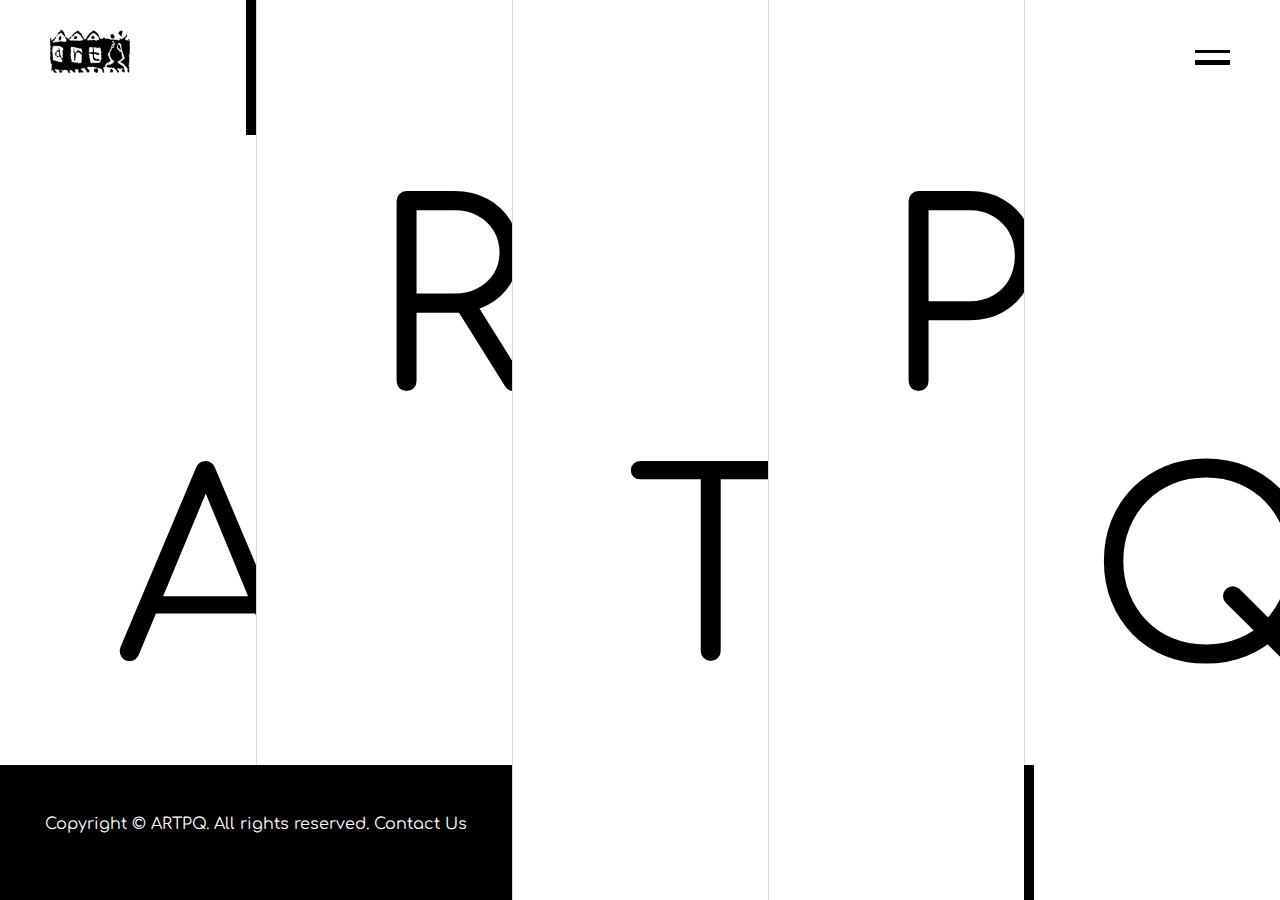
==== index.html @ 28237ad7 "add to file all[pq]" ====
<!DOCTYPE html>
<html lang="ko">

<head>
  <meta charset="utf-8">
  <meta name="viewport" content="width=device-width, initial-scale=1.0, maximum-scale=1">
  <title></title>
  <link rel="stylesheet" href="css/common.css">
  <link rel="stylesheet" href="css/style.css">
  <link href="https://fonts.googleapis.com/css?family=Comfortaa" rel="stylesheet">
  <script src="https://ajax.googleapis.com/ajax/libs/jquery/3.1.1/jquery.min.js"></script>
</head>

<body>
  <div class="container">
    <a href="#">
      <div id="logo"><img src="img/logo.png" alt="logo"></div>
    </a>
    <a href="#" class="#">
      <div class="menu-icon">
        <span></span>
        <span></span>
      </div>
    </a>
    <script type="text/javascript">

    </script>

    <div id="foot">
      <p>Copyright © ARTPQ. All rights reserved. Contact Us</p>
    </div>
    <div class="grid grid01">
      <div class="bar01"></div>
      <div class="block01"></div>
      <h1>A</h1>
    </div>
    <div class="grid grid02">
      <div class="block02"></div>
      <h1>R</h1>
    </div>
    <div class="grid grid03">
      <div class="block01"></div>
      <h1>T</h1>
    </div>
    <div class="grid grid04">
      <div class="block02"></div>
      <h1>P</h1>
    </div>
    <div class="grid grid05">
      <div class="bar02"></div>
      <div class="block01"></div>
      <h1>Q</h1>
    </div>

    <div class="line-area">
      <div class="line line01"></div>
      <div class="line line02"></div>
      <div class="line line03"></div>
      <div class="line line04"></div>
    </div>

    <!--
  <div id="bg">
    <div class="filter" style="opacity:0.85;"></div>
    <video id="videobg" preload="auto" autoplay="true" loop="loop" muted="muted" volume="0">
      <source src="video/google.mp4" type="video/mp4">
    </video>
  </div>
-->
  </div>


</body>

</html>
---- css/common.css ----
/* http://meyerweb.com/eric/tools/css/reset/
   v2.0 | 20110126
   License: none (public domain)
*/

html, body, div, span, applet, object, iframe,
h1, h2, h3, h4, h5, h6, p, blockquote, pre,
a, abbr, acronym, address, big, cite, code,
del, dfn, em, img, ins, kbd, q, s, samp,
small, strike, strong, sub, sup, tt, var,
b, u, i, center,
dl, dt, dd, ol, ul, li,
fieldset, form, label, legend,
table, caption, tbody, tfoot, thead, tr, th, td,
article, aside, canvas, details, embed,
figure, figcaption, footer, header, hgroup,
menu, nav, output, ruby, section, summary,
time, mark, audio, video {
	margin: 0;
	padding: 0;
	border: 0;
	font-size: 100%;
	font: inherit;
	vertical-align: baseline;
}
/* HTML5 display-role reset for older browsers */
article, aside, details, figcaption, figure,
footer, header, hgroup, menu, nav, section {
	display: block;
}
body {
	line-height: 1;
}
ol, ul {
	list-style: none;
}
blockquote, q {
	quotes: none;
}
blockquote:before, blockquote:after,
q:before, q:after {
	content: '';
	content: none;
}
table {
	border-collapse: collapse;
	border-spacing: 0;
}
---- css/style.css ----
.container {
  width: 100%;
  height: 100vh;
  position: relative;
}

#logo{
  position: absolute;
  left: 50px;
  top: 30px;
  z-index: 100;
}
#logo img{
  width: 80px;
}

.menu-icon {
  position: absolute;
  width: 35px;
  height: 50px;
  right: 50px;
  top: 50px;
  z-index: 100;
}

.menu-icon span {
  width: 35px;
  background-color: black;
  position: absolute;
}

span:first-child {
  height: 3px;
}

span:last-child {
  height: 5px;
  top: 10px;
}



.line-area {
  width: 100%;
}

.line {
  width: 1px;
  height: 100%;
  background-color: #d8d8d8;
  position: fixed;
  z-index: 5;
}
.line01{
  margin-left: 20%;
}
.line02{
  margin-left: 40%;
}
.line03{
  margin-left: 60%;
}
.line04{
  margin-left: 80%;
}

.grid {
  width: 20%;
  height: 100%;
/*  border-right: 1px solid #eaeaea; */
  display: inline-block;
  box-sizing: border-box;
  float: left;
  overflow: hidden;
  position: relative;
  z-index: 10;
}

.bar01 {
  width: 10px;
  height: 15%;
  background-color: black;
  position: absolute;
  right: 0;
}

.bar02 {
  width: 10px;
  height: 15%;
  background-color: black;
  position: absolute;
  left: 0;
  bottom: 0;
}

.block01 {
  width: 20%;
  height: 50%;
}

.block02 {
  width: 20%;
  height: 20%;
}

.grid h1 {
  font-family: 'Comfortaa', cursive;
  font-size: 20vw;
  height: 30%;
  margin-left: 45%;

}

/*마지막 그리드 폰트만 마진값 변경*/
.grid05 h1 {
  margin-left: 25%;
}

/**/

.grid01 h1{
  animation: slide01 1.5s;
}

@keyframes slide01 {
  from{
    margin-left: 100%;
  }
  to{
    margin-left: 45%;
  }
}

.grid02 h1{
  animation: slide02 1.5s;
}

@keyframes slide02 {
  from{
    margin-top: -100%;
  }
  to{
    margin-top: 0%;
  }
}

.grid03 h1{
  animation: slide03 1.5s;
}

@keyframes slide03 {
  from{
    margin-bottom: -100%;
  }
  to{
    margin-bottom: 0%;
  }
}

.grid04 h1{
  animation: slide04 1.5s;
}

@keyframes slide04 {
  from{
    margin-top: -100%;
  }
  to{
    margin-top: 0%;
  }
}

.grid05 h1{
  animation: slide05 1.5s;
}

@keyframes slide05 {
  from{
    margin-left: 100%;
  }
  to{
    margin-left: 25%;
  }
}

/*서브 상단텍스트 타이핑 모션효과 start*/

.grid01 h1{
  animation: type 1s steps(5, end),blink 1s step-end infinite;
  overflow: hidden;
  white-space: nowrap;
  border-right: 5px solid white;
  width: 5.5ch;
}

@keyframes type{
  0%{
    width: 0ch;
  }
  100%{
    width: 5.5ch;
  }
}

@keyframes blink {
  from, to { border-color: transparent }
  50% { border-color: white }
}

/*서브 상단텍스트 타이핑 모션효과 end*/

#foot {
  width: 40%;
  height: 15%;
  background-color: black;
  position: absolute;
  bottom: 0px;
  z-index: 10;

}

#foot p {
  color: white;
  font-family: 'Comfortaa', cursive;
  text-align: center;
  margin-top: 10%;
  font-size: -10vw;
}

/*서브페이지*/

.movie{
  width: 100%;
  height: 100vh;
  position: absolute;
}

#bg{
  width: 100%;
  height: 100vh;
}
.filter{
  width: 100%;
  height: 100vh;
  background-color: white;
  opacity: 0.2;
}

#videobg {
     position: absolute;
     top: 0px;
     left: 0px;
     min-width: 100%;
     min-height: 100%;
     width: auto;
     height: auto;
     z-index: -100;
}

.container02{
  width: 100%;
  height: 1500px;
}
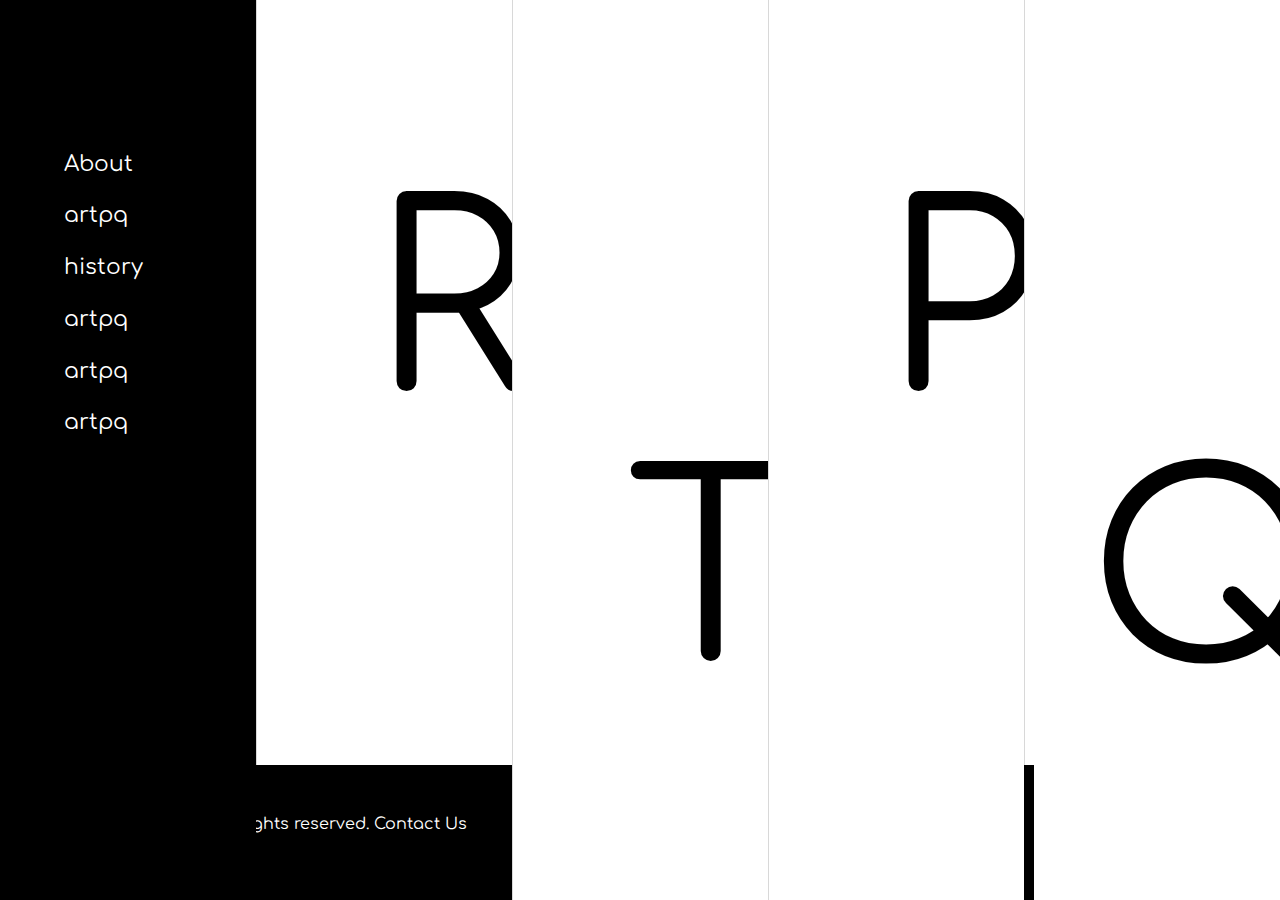
==== commit 0eb820a2: "추가style" ====
--- a/index.html
+++ b/index.html
@@ -1,75 +1,127 @@
-<!DOCTYPE html>
-<html lang="ko">
-
-<head>
-  <meta charset="utf-8">
-  <meta name="viewport" content="width=device-width, initial-scale=1.0, maximum-scale=1">
-  <title></title>
-  <link rel="stylesheet" href="css/common.css">
-  <link rel="stylesheet" href="css/style.css">
-  <link href="https://fonts.googleapis.com/css?family=Comfortaa" rel="stylesheet">
-  <script src="https://ajax.googleapis.com/ajax/libs/jquery/3.1.1/jquery.min.js"></script>
-</head>
-
-<body>
-  <div class="container">
-    <a href="#">
-      <div id="logo"><img src="img/logo.png" alt="logo"></div>
-    </a>
-    <a href="#" class="#">
-      <div class="menu-icon">
-        <span></span>
-        <span></span>
-      </div>
-    </a>
-    <script type="text/javascript">
-
-    </script>
-
-    <div id="foot">
-      <p>Copyright © ARTPQ. All rights reserved. Contact Us</p>
-    </div>
-    <div class="grid grid01">
-      <div class="bar01"></div>
-      <div class="block01"></div>
-      <h1>A</h1>
-    </div>
-    <div class="grid grid02">
-      <div class="block02"></div>
-      <h1>R</h1>
-    </div>
-    <div class="grid grid03">
-      <div class="block01"></div>
-      <h1>T</h1>
-    </div>
-    <div class="grid grid04">
-      <div class="block02"></div>
-      <h1>P</h1>
-    </div>
-    <div class="grid grid05">
-      <div class="bar02"></div>
-      <div class="block01"></div>
-      <h1>Q</h1>
-    </div>
-
-    <div class="line-area">
-      <div class="line line01"></div>
-      <div class="line line02"></div>
-      <div class="line line03"></div>
-      <div class="line line04"></div>
-    </div>
-
-    <!--
-  <div id="bg">
-    <div class="filter" style="opacity:0.85;"></div>
-    <video id="videobg" preload="auto" autoplay="true" loop="loop" muted="muted" volume="0">
-      <source src="video/google.mp4" type="video/mp4">
-    </video>
-  </div>
--->
-  </div>
-
-
-</body>
-
-</html>
+<!DOCTYPE html>
+<html lang="ko">
+
+<head>
+  <meta charset="utf-8">
+  <meta name="viewport" content="width=device-width, initial-scale=1.0, maximum-scale=1">
+  <title></title>
+  <link rel="stylesheet" href="css/common.css">
+  <link rel="stylesheet" href="css/style.css">
+  <link href="https://fonts.googleapis.com/css?family=Noto+Sans|Noto+Sans+KR" rel="stylesheet">
+  <link href="https://fonts.googleapis.com/css?family=Comfortaa" rel="stylesheet">
+  <script src="https://ajax.googleapis.com/ajax/libs/jquery/3.1.1/jquery.min.js"></script>
+</head>
+
+<body>
+  <div class="container">
+    <a href="#">
+      <div id="logo"><img src="img/logo.png" alt="logo"></div>
+    </a>
+    <a href="#" class="#">
+      <div class="menu-icon">
+        <span></span>
+        <span></span>
+      </div>
+    </a>
+    <script type="text/javascript">
+
+    </script>
+    <div id="foot">
+      <p>Copyright © ARTPQ. All rights reserved. <a href="">Contact Us</a></p>
+    </div>
+
+    <div class="grid grid01">
+      <div class="menu menu01">
+        <ul>
+          <li><a href="sub.html">About</a></li>
+          <li><a href="">artpq</a></li>
+          <li><a href="">history</a></li>
+          <li><a href="">artpq</a></li>
+          <li><a href="">artpq</a></li>
+          <li><a href="">artpq</a></li>
+        </ul>
+      </div>
+      <div class="bar01"></div>
+      <div class="block01"></div>
+      <h1>A</h1>
+    </div>
+    <div class="grid grid02">
+      <div class="menu menu01">
+        <ul>
+          <li><a href="sub.html">R&D</a></li>
+          <li><a href="">artpq</a></li>
+          <li><a href="">artpq</a></li>
+          <li><a href="">artpq</a></li>
+          <li><a href="">artpq</a></li>
+          <li><a href="">artpq</a></li>
+          <li><a href="">artpq</a></li>
+        </ul>
+      </div>
+      <div class="block02"></div>
+      <h1>R</h1>
+    </div>
+    <div class="grid grid03">
+      <div class="menu menu01">
+        <ul>
+          <li><a href="sub.html">Teams</a></li>
+          <li><a href="">artpq</a></li>
+          <li><a href="">artpq</a></li>
+          <li><a href="">artpq</a></li>
+          <li><a href="">artpq</a></li>
+          <li><a href="">artpq</a></li>
+        </ul>
+      </div>
+      <div class="block01"></div>
+      <h1>T</h1>
+    </div>
+    <div class="grid grid04">
+      <div class="menu menu01">
+        <ul>
+          <li><a href="sub.html">Portfolio</a></li>
+          <li><a href="">artpq</a></li>
+          <li><a href="">artpq</a></li>
+          <li><a href="">artpq</a></li>
+          <li><a href="">artpq</a></li>
+          <li><a href="">artpq</a></li>
+        </ul>
+      </div>
+      <div class="block02"></div>
+      <h1>P</h1>
+    </div>
+    <div class="grid grid05">
+      <div class="menu menu01">
+        <ul>
+          <li><a href="sub.html">QA</a></li>
+          <li><a href="">artpq</a></li>
+          <li><a href="">artpq</a></li>
+          <li><a href="">artpq</a></li>
+          <li><a href="">artpq</a></li>
+          <li><a href="">artpq</a></li>
+        </ul>
+      </div>
+      <div class="bar02"></div>
+      <div class="block01"></div>
+      <h1>Q</h1>
+    </div>
+
+    <div class="line-area">
+      <div class="line line01"></div>
+      <div class="line line02"></div>
+      <div class="line line03"></div>
+      <div class="line line04"></div>
+    </div>
+
+    <!--
+  <div id="bg">
+    <div class="filter" style="opacity:0.85;"></div>
+    <video id="videobg" preload="auto" autoplay="true" loop="loop" muted="muted" volume="0">
+      <source src="video/google.mp4" type="video/mp4">
+    </video>
+  </div>
+-->
+  </div>
+
+
+</body>
+
+</html>
--- a/css/common.css
+++ b/css/common.css
@@ -22,6 +22,7 @@
 	font-size: 100%;
 	font: inherit;
 	vertical-align: baseline;
+	text-decoration: none;
 }
 /* HTML5 display-role reset for older browsers */
 article, aside, details, figcaption, figure,
--- a/css/style.css
+++ b/css/style.css
@@ -1,263 +1,452 @@
-.container {
-  width: 100%;
-  height: 100vh;
-  position: relative;
-}
-
-#logo{
-  position: absolute;
-  left: 50px;
-  top: 30px;
-  z-index: 100;
-}
-#logo img{
-  width: 80px;
-}
-
-.menu-icon {
-  position: absolute;
-  width: 35px;
-  height: 50px;
-  right: 50px;
-  top: 50px;
-  z-index: 100;
-}
-
-.menu-icon span {
-  width: 35px;
-  background-color: black;
-  position: absolute;
-}
-
-span:first-child {
-  height: 3px;
-}
-
-span:last-child {
-  height: 5px;
-  top: 10px;
-}
-
-
-
-.line-area {
-  width: 100%;
-}
-
-.line {
-  width: 1px;
-  height: 100%;
-  background-color: #d8d8d8;
-  position: fixed;
-  z-index: 5;
-}
-.line01{
-  margin-left: 20%;
-}
-.line02{
-  margin-left: 40%;
-}
-.line03{
-  margin-left: 60%;
-}
-.line04{
-  margin-left: 80%;
-}
-
-.grid {
-  width: 20%;
-  height: 100%;
-/*  border-right: 1px solid #eaeaea; */
-  display: inline-block;
-  box-sizing: border-box;
-  float: left;
-  overflow: hidden;
-  position: relative;
-  z-index: 10;
-}
-
-.bar01 {
-  width: 10px;
-  height: 15%;
-  background-color: black;
-  position: absolute;
-  right: 0;
-}
-
-.bar02 {
-  width: 10px;
-  height: 15%;
-  background-color: black;
-  position: absolute;
-  left: 0;
-  bottom: 0;
-}
-
-.block01 {
-  width: 20%;
-  height: 50%;
-}
-
-.block02 {
-  width: 20%;
-  height: 20%;
-}
-
-.grid h1 {
-  font-family: 'Comfortaa', cursive;
-  font-size: 20vw;
-  height: 30%;
-  margin-left: 45%;
-
-}
-
-/*마지막 그리드 폰트만 마진값 변경*/
-.grid05 h1 {
-  margin-left: 25%;
-}
-
-/**/
-
-.grid01 h1{
-  animation: slide01 1.5s;
-}
-
-@keyframes slide01 {
-  from{
-    margin-left: 100%;
-  }
-  to{
-    margin-left: 45%;
-  }
-}
-
-.grid02 h1{
-  animation: slide02 1.5s;
-}
-
-@keyframes slide02 {
-  from{
-    margin-top: -100%;
-  }
-  to{
-    margin-top: 0%;
-  }
-}
-
-.grid03 h1{
-  animation: slide03 1.5s;
-}
-
-@keyframes slide03 {
-  from{
-    margin-bottom: -100%;
-  }
-  to{
-    margin-bottom: 0%;
-  }
-}
-
-.grid04 h1{
-  animation: slide04 1.5s;
-}
-
-@keyframes slide04 {
-  from{
-    margin-top: -100%;
-  }
-  to{
-    margin-top: 0%;
-  }
-}
-
-.grid05 h1{
-  animation: slide05 1.5s;
-}
-
-@keyframes slide05 {
-  from{
-    margin-left: 100%;
-  }
-  to{
-    margin-left: 25%;
-  }
-}
-
-/*서브 상단텍스트 타이핑 모션효과 start*/
-
-.grid01 h1{
-  animation: type 1s steps(5, end),blink 1s step-end infinite;
-  overflow: hidden;
-  white-space: nowrap;
-  border-right: 5px solid white;
-  width: 5.5ch;
-}
-
-@keyframes type{
-  0%{
-    width: 0ch;
-  }
-  100%{
-    width: 5.5ch;
-  }
-}
-
-@keyframes blink {
-  from, to { border-color: transparent }
-  50% { border-color: white }
-}
-
-/*서브 상단텍스트 타이핑 모션효과 end*/
-
-#foot {
-  width: 40%;
-  height: 15%;
-  background-color: black;
-  position: absolute;
-  bottom: 0px;
-  z-index: 10;
-
-}
-
-#foot p {
-  color: white;
-  font-family: 'Comfortaa', cursive;
-  text-align: center;
-  margin-top: 10%;
-  font-size: -10vw;
-}
-
-/*서브페이지*/
-
-.movie{
-  width: 100%;
-  height: 100vh;
-  position: absolute;
-}
-
-#bg{
-  width: 100%;
-  height: 100vh;
-}
-.filter{
-  width: 100%;
-  height: 100vh;
-  background-color: white;
-  opacity: 0.2;
-}
-
-#videobg {
-     position: absolute;
-     top: 0px;
-     left: 0px;
-     min-width: 100%;
-     min-height: 100%;
-     width: auto;
-     height: auto;
-     z-index: -100;
-}
-
-.container02{
-  width: 100%;
-  height: 1500px;
-}
+.container {
+  width: 100%;
+  height: 100vh;
+  position: relative;
+  font-family: 'Noto Sans KR', sans-serif;
+  font-family: 'Noto Sans', sans-serif;
+}
+
+#logo {
+  position: absolute;
+  left: 50px;
+  top: 30px;
+  z-index: 100;
+}
+#logo img {
+  width: 80px;
+}
+
+/*burger*/
+.menu-icon {
+  position: absolute;
+  width: 35px;
+  height: 20px;
+  right: 50px;
+  top: 50px;
+  z-index: 100;
+}
+.menu-icon span {
+  width: 35px;
+  background-color: black;
+  position: absolute;
+}
+.icon-span:first-child {
+  height: 3px;
+}
+.icon-span:last-child {
+  height: 5px;
+  top: 10px;
+}
+/*burger*/
+
+/*서브top 1뎁스 메뉴*/
+.sub-menu{
+  position: absolute;
+  top: 50px;
+  right: 120px;
+  z-index: 100;
+}
+.sub-menu ul{
+
+}
+.sub-menu ul li{
+  display: inline-block;
+  padding-right: 30px;
+}
+.sub-menu ul li a{
+  color: #fff;
+  cursor: pointer;
+  font-size: 20px;
+}
+/*서브top 1뎁스 메뉴*/
+
+/*grid line*/
+.line-area {
+  width: 100%;
+}
+
+.line {
+  width: 1px;
+  height: 100%;
+  background-color: #d8d8d8;
+  position: absolute;
+  z-index: 5;
+}
+.line01 {
+  margin-left: 20%;
+}
+.line02 {
+  margin-left: 40%;
+}
+.line03 {
+  margin-left: 60%;
+}
+.line04 {
+  margin-left: 80%;
+}
+/*grid line*/
+
+/* 메뉴 */
+.menu {
+  width: 100%;
+  height: 100%;
+  position: absolute;
+  background-color: #000;
+  opacity: 0;
+  transform: rotateY(-90deg);
+  transform-origin: 100% 0%;
+  transition: all 0.4s ease;
+  font-family: 'Comfortaa', cursive;
+}
+.menu .menu01 {
+
+}
+.menu ul {
+  padding: 60% 0 0 25%;
+}
+.menu ul li {
+  margin-bottom: 30px;
+}
+.menu ul li a {
+  color: #fff;
+  font-size: 1.7vw;
+  text-decoration: none;
+}
+
+.grid01:hover .menu {
+  opacity: 1;
+  transform: rotateY(0deg);
+}
+.grid02:hover .menu {
+  opacity: 1;
+  transform: rotateY(0deg);
+}
+.grid03:hover .menu {
+  opacity: 1;
+  transform: rotateY(0deg);
+}
+.grid04:hover .menu {
+  opacity: 1;
+  transform: rotateY(0deg);
+}
+.grid05:hover .menu {
+  opacity: 1;
+  transform: rotateY(0deg);
+}
+
+/*그리드*/
+.grid {
+  width: 20%;
+  height: 100%;
+  /*  border-right: 1px solid #eaeaea; */
+  display: inline-block;
+  box-sizing: border-box;
+  float: left;
+  overflow: hidden;
+  position: relative;
+  z-index: 10;
+}
+
+.bar01 {
+  width: 10px;
+  height: 15%;
+  background-color: black;
+  position: absolute;
+  right: 0;
+}
+
+.bar02 {
+  width: 10px;
+  height: 15%;
+  background-color: black;
+  position: absolute;
+  left: 0;
+  bottom: 0;
+}
+
+.block01 {
+  width: 20%;
+  height: 50%;
+}
+
+.block02 {
+  width: 20%;
+  height: 20%;
+}
+
+.grid h1 {
+  font-family: 'Comfortaa', cursive;
+  font-size: 20vw;
+  height: 30%;
+  margin-left: 45%;
+}
+
+/*마지막 그리드 text만 마진값 변경*/
+.grid05 h1 {
+  margin-left: 25%;
+}
+
+/*메인txt 슬라이드 애니메이션*/
+.grid01 h1 {
+  animation: slide01 1.5s;
+}
+@keyframes slide01 {
+  from {
+    margin-left: 100%;
+  }
+  to {
+    margin-left: 45%;
+  }
+}
+.grid02 h1 {
+  animation: slide02 1.5s;
+}
+@keyframes slide02 {
+  from {
+    margin-top: -100%;
+  }
+  to {
+    margin-top: 0%;
+  }
+}
+.grid03 h1 {
+  animation: slide03 1.5s;
+}
+@keyframes slide03 {
+  from {
+    margin-left: 100%;
+  }
+  to {
+    margin-left: 45%;
+  }
+}
+.grid04 h1 {
+  animation: slide04 1.5s;
+}
+@keyframes slide04 {
+  from {
+    margin-top: -100%;
+  }
+  to {
+    margin-top: 0%;
+  }
+}
+.grid05 h1 {
+  animation: slide05 1.5s;
+}
+@keyframes slide05 {
+  from {
+    margin-left: 100%;
+  }
+  to {
+    margin-left: 25%;
+  }
+}
+
+/*서브 상단텍스트 타이핑 모션효과 start*/
+.grid00 h1 {
+  animation: type 0.8s steps(5, end), blink 1s step-end infinite;
+  overflow: hidden;
+  white-space: nowrap;
+  border-right: 5px solid white;
+  width: 5.5ch;
+}
+
+@keyframes type {
+  0% {
+    width: 0ch;
+  }
+
+  100% {
+    width: 5.5ch;
+  }
+}
+
+@keyframes blink {
+  from, to {
+    border-color: transparent
+  }
+
+  50% {
+    border-color: white
+  }
+}
+/*서브 상단텍스트 타이핑 모션효과 end*/
+
+/*tab-menu*/
+.tab-menu {
+  width: 80%;
+  height: 15%;
+  background-color: white;
+  position: absolute;
+  bottom: 0px;
+  z-index: 50;
+}
+
+.tab-menu ul {
+  list-style: none;
+  position: absolute;
+  top: 50%;
+  transform: translate(0,-50%);
+  left: 270px;
+}
+
+.tab-menu ul li {
+  display: inline-block;
+}
+
+.tab-menu ul li a {
+  color: #000;
+  font-size: 20px;
+  padding-left: 70px;
+  cursor: pointer;
+}
+
+/* effect 7 */
+.hover7 {
+  display: inline-block;
+}
+
+.hover7:hover .hover7__label:after, .hover7:focus .hover7__label:after {
+  transform: translate3d(0, 0, 0);
+}
+
+.hover7__label {
+  position: relative;
+  overflow: hidden;
+  padding-bottom: 15px;
+  display: inline-block;
+}
+
+.hover7__label:after {
+  content: "";
+  display: block;
+  width: 100%;
+  height: 2px;
+  background-color: #000;
+  position: absolute;
+  left: 0;
+  bottom: 0;
+  transform: translate3d(-70%, 0, 0);
+  transition: transform .2s ease-in;
+}
+
+/*tab-menu*/
+#foot {
+  width: 40%;
+  height: 15%;
+  background-color: black;
+  position: absolute;
+  bottom: 0px;
+  z-index: 10;
+}
+#foot p {
+  color: white;
+  font-family: 'Comfortaa', cursive;
+  text-align: center;
+  margin-top: 10%;
+  font-size: -10vw;
+}
+#foot a{
+  color: #fff;
+}
+
+/*서브페이지*/
+.movie {
+  width: 100%;
+  height: 100vh;
+  position: absolute;
+}
+
+#bg {
+  width: 100%;
+  height: 100vh;
+}
+
+.filter {
+  width: 100%;
+  height: 100%;
+  background-color: white;
+  opacity: 0.2;
+}
+
+#videobg {
+  position: absolute;
+  top: 0px;
+  left: 0px;
+  min-width: 100%;
+  min-height: 100%;
+  width: auto;
+  height: auto;
+  z-index: -100;
+}
+
+.container02 {
+  width: 100%;
+  height: 2000px;
+  background-color: #fff;
+}
+
+.cont01 {
+  width: 80%;
+  height: 800px;
+  margin-left: 10%;
+  position: relative;
+  border: 1px solid #eaeaea;
+}
+
+.cont01-img01 {
+  width: 40%;
+  height: 600px;
+  position: absolute;
+}
+
+.cont01-img01 img {
+  position: absolute;
+  width: 300px;
+  height: 350px;
+  background-color: #000;
+}
+
+.cont01-bg {
+  width: 80%;
+  height: 600px;
+  background-color: #eaeaea;
+  position: absolute;
+}
+
+.cont01-txt01 {
+  font-size: 2vw;
+  width: 60%;
+  height: 300px;
+  position: absolute;
+  right: 0;
+  border: 1px solid #eaeaea;
+}
+
+.cont01-txt01 p {
+  font-size: 1.5vw;
+  font-weight: lighter;
+}
+
+.btn {
+  border: 1px solid #000;
+  width: 150px;
+}
+
+.btn a {
+  width: 100%;
+  font-size: 18px;
+  display: inline-block;
+  text-align: center;
+  text-decoration: none;
+  color: #000;
+  padding: 15px 0;
+}
+
+.bg-txt01 {
+  font-size: 10vw;
+  font-weight: bold;
+  color: #eaeaea;
+  font-family: 'Comfortaa', cursive;
+}
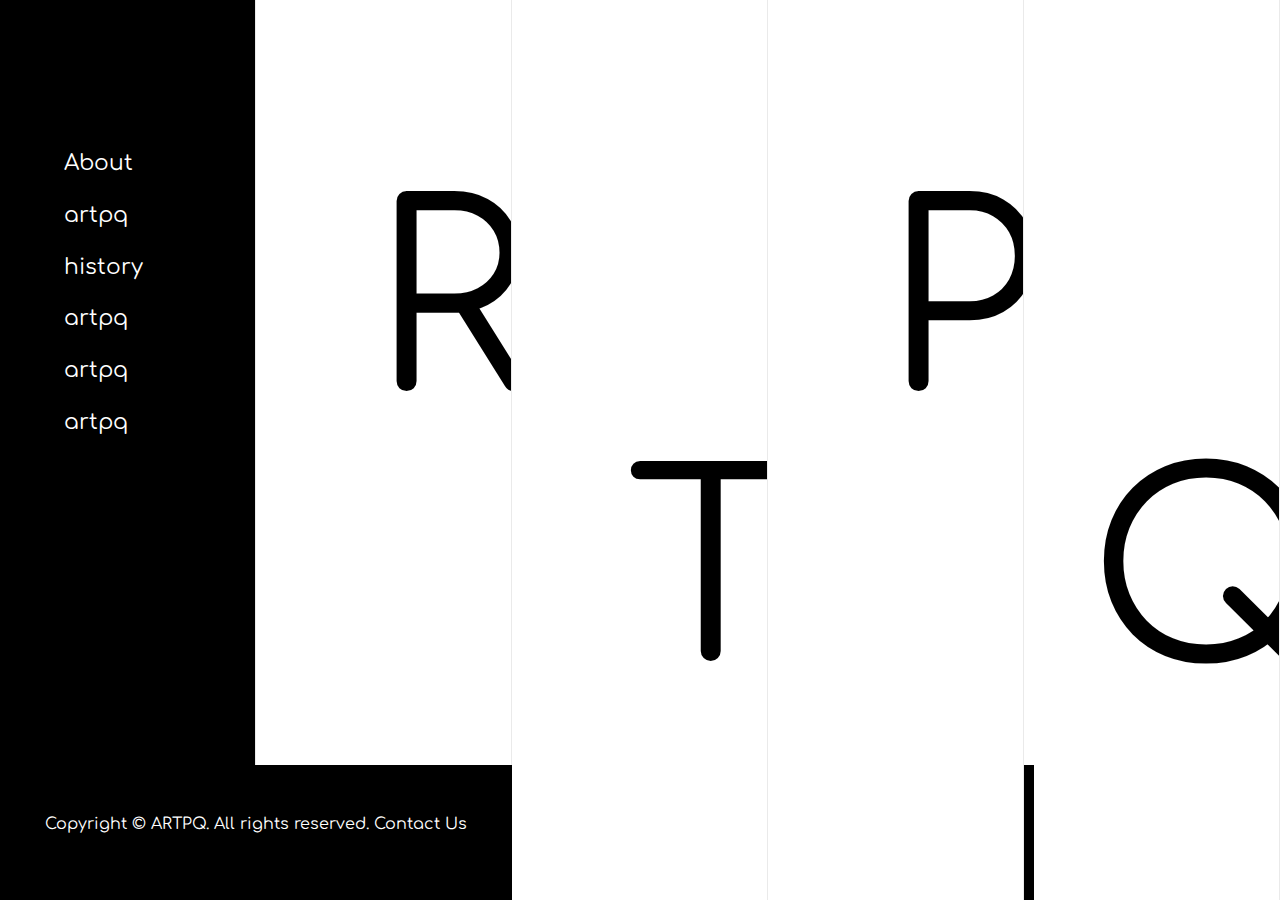
==== commit 67faa34e: "업데이트_190510" ====
--- a/index.html
+++ b/index.html
@@ -13,7 +13,8 @@
 </head>
 
 <body>
-  <div class="container">
+  <div id="container">
+    <!--헤더-->
     <a href="#">
       <div id="logo"><img src="img/logo.png" alt="logo"></div>
     </a>
@@ -26,10 +27,11 @@
     <script type="text/javascript">
 
     </script>
+    <!--푸터-->
     <div id="foot">
       <p>Copyright © ARTPQ. All rights reserved. <a href="">Contact Us</a></p>
     </div>
-
+    <!--그리드-->
     <div class="grid grid01">
       <div class="menu menu01">
         <ul>
@@ -104,13 +106,14 @@
       <h1>Q</h1>
     </div>
 
+<!-- 그리드 라인- 필요 없으면 삭제할것임
     <div class="line-area">
       <div class="line line01"></div>
       <div class="line line02"></div>
       <div class="line line03"></div>
       <div class="line line04"></div>
     </div>
-
+-->
     <!--
   <div id="bg">
     <div class="filter" style="opacity:0.85;"></div>
--- a/css/style.css
+++ b/css/style.css
@@ -1,452 +1,615 @@
-.container {
-  width: 100%;
-  height: 100vh;
-  position: relative;
-  font-family: 'Noto Sans KR', sans-serif;
-  font-family: 'Noto Sans', sans-serif;
+  /**/
+  #container {
+    width: 100%;
+    height: 100vh;
+    position: relative;
+    font-family: 'Noto Sans KR', sans-serif;
+    font-family: 'Noto Sans', sans-serif;
+  }
+
+  #logo {
+    position: absolute;
+    left: 50px;
+    top: 30px;
+    z-index: 100;
+  }
+  #logo img {
+    width: 80px;
+  }
+  #logo02 {
+    position: absolute;
+    left: 50px;
+    top: 50%;
+    transform: translate(0%, -50%);
+    z-index: 100;
+  }
+  #logo02 img {
+    width: 80px;
+  }
+
+  /*burger*/
+  .menu-icon {
+    position: absolute;
+    width: 35px;
+    height: 20px;
+    right: 50px;
+    top: 50px;
+    z-index: 100;
+  }
+  .menu-icon span {
+    width: 35px;
+    background-color: black;
+    position: absolute;
+  }
+  .icon-span:first-child {
+    height: 3px;
+  }
+  .icon-span:last-child {
+    height: 5px;
+    top: 10px;
+  }
+  /*burger*/
+  /*sub-burger*/
+  .menu-icon02 {
+    position: absolute;
+    width: 35px;
+    height: 20px;
+    right: 50px;
+    top: 50%;
+    transform: translate(0%, -50%);
+    z-index: 100;
+  }
+  .menu-icon02 span {
+    width: 35px;
+    background-color: black;
+    position: absolute;
+  }
+  .icon-span02:first-child {
+    height: 3px;
+  }
+  .icon-span02:last-child {
+    height: 5px;
+    top: 10px;
+  }
+  /*sub-burger*/
+
+  /*서브top 1뎁스 메뉴*/
+  .sub-menu{
+    position: absolute;
+    top: 50px;
+    right: 120px;
+    z-index: 100;
+  }
+  .sub-menu ul{
+
+  }
+  .sub-menu ul li{
+    display: inline-block;
+    padding-right: 40px;
+  }
+  .sub-menu ul li a{
+    color: #fff;
+    cursor: pointer;
+    font-size: 20px;
+  }
+  /*서브top 1뎁스 메뉴*/
+
+  /*grid line
+  .line-area {
+    width: 100%;
+  }
+
+  .line {
+    width: 1px;
+    height: 100%;
+    background-color: #d8d8d8;
+    position: absolute;
+    z-index: 5;
+  }
+  .line01 {
+    margin-left: 20%;
+    margin-top: 0%;
+  }
+  .line02 {
+    margin-left: 40%;
+    margin-top: 0%;
+  }
+  .line03 {
+    margin-left: 60%;
+    margin-top: 0%;
+  }
+  .line04 {
+    margin-left: 80%;
+    margin-top: 0%;
+  }
+  /*grid line*/
+
+  /* 메뉴 */
+  .menu {
+    width: 100%;
+    height: 100%;
+    position: absolute;
+    background-color: #000;
+    opacity: 0;
+    transform: rotateY(-90deg);
+    transform-origin: 100% 0%;
+    transition: all 0.4s ease;
+    font-family: 'Comfortaa', cursive;
+  }
+  .menu .menu01 {
+
+  }
+  .menu ul {
+    padding: 60% 0 0 25%;
+  }
+  .menu ul li {
+    margin-bottom: 30px;
+  }
+  .menu ul li a {
+    color: #fff;
+    font-size: 1.7vw;
+    text-decoration: none;
+  }
+
+  .grid01:hover .menu {
+    opacity: 1;
+    transform: rotateY(0deg);
+  }
+  .grid02:hover .menu {
+    opacity: 1;
+    transform: rotateY(0deg);
+  }
+  .grid03:hover .menu {
+    opacity: 1;
+    transform: rotateY(0deg);
+  }
+  .grid04:hover .menu {
+    opacity: 1;
+    transform: rotateY(0deg);
+  }
+  .grid05:hover .menu {
+    opacity: 1;
+    transform: rotateY(0deg);
+  }
+
+  /*그리드*/
+  .grid {
+    width: 20%;
+    height: 100%;
+    border-right: 1px solid #eaeaea;
+    display: inline-block;
+    box-sizing: border-box;
+    float: left;
+    overflow: hidden;
+    position: relative;
+    z-index: 10;
+  }
+
+  .bar01 {
+    width: 10px;
+    height: 15%;
+    background-color: black;
+    position: absolute;
+    right: 0;
+  }
+
+  .bar02 {
+    width: 10px;
+    height: 15%;
+    background-color: black;
+    position: absolute;
+    left: 0;
+    bottom: 0;
+  }
+
+  .block01 {
+    width: 20%;
+    height: 50%;
+  }
+  .block02 {
+    width: 20%;
+    height: 20%;
+  }
+
+  .grid h1 {
+    font-family: 'Comfortaa', cursive;
+    font-size: 20vw;
+    height: 30%;
+    margin-left: 45%;
+  }
+
+  /*마지막 그리드 text만 마진값 변경*/
+  .grid05 h1 {
+    margin-left: 25%;
+  }
+
+  /*메인txt 슬라이드 애니메이션*/
+  .grid01 h1 {
+    animation: slide01 1.5s;
+  }
+  @keyframes slide01 {
+    from {
+      margin-left: 100%;
+    }
+    to {
+      margin-left: 45%;
+    }
+  }
+  .grid02 h1 {
+    animation: slide02 1.5s;
+  }
+  @keyframes slide02 {
+    from {
+      margin-top: -100%;
+    }
+    to {
+      margin-top: 0%;
+    }
+  }
+  .grid03 h1 {
+    animation: slide03 1.5s;
+  }
+  @keyframes slide03 {
+    from {
+      margin-left: 100%;
+    }
+    to {
+      margin-left: 45%;
+    }
+  }
+  .grid04 h1 {
+    animation: slide04 1.5s;
+  }
+  @keyframes slide04 {
+    from {
+      margin-top: -100%;
+    }
+    to {
+      margin-top: 0%;
+    }
+  }
+  .grid05 h1 {
+    animation: slide05 1.5s;
+  }
+  @keyframes slide05 {
+    from {
+      margin-left: 100%;
+    }
+    to {
+      margin-left: 25%;
+    }
+  }
+  .grid05 .bar01 {
+    animation: slide06 1.5s;
+  }
+  @keyframes slide06 {
+    from {
+      margin-top: 100%;
+    }
+    to {
+      margin-top: 25%;
+    }
+  }
+
+  /*서브 상단텍스트 타이핑 모션효과 start*/
+  .grid00 h1 {
+    animation: type 0.8s steps(5, end), blink 1s step-end infinite;
+    overflow: hidden;
+    white-space: nowrap;
+    border-right: 5px solid white;
+    width: 5.5ch;
+  }
+  @keyframes type {
+    0% {
+      width: 0ch;
+    }
+
+    100% {
+      width: 5.5ch;
+    }
+  }
+
+  @keyframes blink {
+    from, to {
+      border-color: transparent
+    }
+
+    50% {
+      border-color: white
+    }
+  }
+  /*서브 상단텍스트 타이핑 모션효과 end*/
+
+  /*tab-menu*/
+  .tab-menu {
+    width: 80%;
+    height: 15%;
+    background-color: white;
+    position: absolute;
+    bottom: 0px;
+    z-index: 50;
+    transition: width .2s;
+  }
+  .tab-menu ul {
+    list-style: none;
+    position: absolute;
+    width: 60%;
+    top: 50%;
+    left: 50%;
+    transform: translate(-50%,-50%);
+  }
+  .tab-menu ul li {
+    display: inline-block;
+    padding-left: 10%;
+  }
+  .tab-menu ul li a {
+    color: #000;
+    font-size: 20px;
+    cursor: pointer;
+  }
+  /*
+  .tab-menu .menu-icon{
+    visibility: hidden;
+  }
+  .tab-menu .menu-icon .shown{
+    visibility: visible;
+  }*/
+
+  /*tab02*/
+  .tab02{
+    width: 100%;
+    height: 100%;
+    position: relative;
+    text-align: center;
+  }
+  .tab02 ul{
+    font-size: 0;
+  }
+  .tab02 ul li{
+    display: inline-block;
+    width: 200px;
+    border: 1px solid #b1b1b1;
+    border-left: none;
+    font-size: 16px;
+  }
+  .tab02 ul li:first-child{
+    border-left: 1px solid #b1b1b1;
+  }
+  .tab02 ul li a{
+    padding: 15px 0;
+    display: block;
+    color: #000;
+  }
+
+  /* effect 7 */
+  .hover7 {
+    display: inline-block;
+  }
+
+  .hover7:hover .hover7__label:after, .hover7:focus .hover7__label:after {
+    transform: translate3d(0, 0, 0);
+  }
+
+  .hover7__label {
+    position: relative;
+    overflow: hidden;
+    padding-bottom: 15px;
+    display: inline-block;
+  }
+
+  .hover7__label:after {
+    content: "";
+    display: block;
+    width: 150px;
+    height: 2px;
+    background-color: #000;
+    position: absolute;
+    left: 0;
+    bottom: 0;
+    transform: translate3d(-120px, 0, 0);
+    transition: transform .2s ease-in;
+  }
+  /*tab-menu*/
+
+  #foot {
+    width: 40%;
+    height: 15%;
+    background-color: black;
+    position: absolute;
+    bottom: 0px;
+    z-index: 15;
+  }
+  #foot p {
+    color: white;
+    font-family: 'Comfortaa', cursive;
+    text-align: center;
+    margin-top: 10%;
+    font-size: -10vw;
+  }
+  #foot a{
+    color: #fff;
+  }
+
+  /*서브페이지*/
+  .movie {
+    width: 100%;
+    height: 100vh;
+    position: absolute;
+  }
+
+  #bg {
+    width: 100%;
+    height: 100vh;
+  }
+
+  .filter {
+    width: 100%;
+    height: 100%;
+    background-color: white;
+    opacity: 0.2;
+  }
+
+  #videobg {
+    position: absolute;
+    top: 0px;
+    left: 0px;
+    min-width: 100%;
+    min-height: 100%;
+    width: auto;
+    height: auto;
+    z-index: -100;
+  }
+
+  #container02 {
+    width: 100%;
+    height: 100vh;
+    background-color: #fff;
+  }
+  .cont01 {
+    width: 80%;
+    height: 800px;
+    margin-left: 10%;
+    position: relative;
+    margin-top: 30px;
+  }
+  .cont01-img01 {
+    width: 40%;
+    height: 600px;
+    position: absolute;
+  }
+  .cont01-img01 img {
+    position: absolute;
+    width: 370px;
+    height: 552px;
+    bottom: 40px;
+    right: 60px;
+    z-index: 3;
+  }
+  .cont01-bg {
+    width: 390px;
+    height: 465px;
+    background-color: #fff8e6;
+    position: absolute;
+    left: 40px;
+    bottom: 40px;
+    z-index: 2;
+  }
+  .cont01-bg:after{
+
+  }
+  .cont01-shadow{
+    width: 390px;
+    height: 465px;
+    background-color: #f1f1f1;
+    position: absolute;
+    bottom: 0px;
+  }
+  .cont01-txt01 {
+    font-size: 2vw;
+    width: 60%;
+    height: 300px;
+    position: absolute;
+    right: 0;
+    border: 1px solid #eaeaea;
+  }
+  .cont01-txt01 p {
+    font-size: 1.5vw;
+    font-weight: lighter;
+  }
+  .btn {
+    border: 1px solid #000;
+    width: 150px;
+  }
+  .btn a {
+    width: 100%;
+    font-size: 18px;
+    display: inline-block;
+    text-align: center;
+    text-decoration: none;
+    color: #000;
+    padding: 15px 0;
+  }
+  .bg-txt01 {
+    font-size: 10vw;
+    font-weight: bold;
+    color: #eaeaea;
+    font-family: 'Comfortaa', cursive;
+    position: absolute;
+  }
+
+
+
+/*mobile*/
+@media all and (max-width: 768px) {
+  #container {
+    width: 100%;
+    height: 100vh;
+    position: relative;
+    font-family: 'Noto Sans KR', sans-serif;
+    font-family: 'Noto Sans', sans-serif;
+  }
+
+  /*그리드*/
+  .grid {
+    width: 100%;
+    height: 16.6%;
+    /*  border-right: 1px solid #eaeaea; */
+    border-bottom: 1px solid #eaeaea;
+    display: inline-block;
+    box-sizing: border-box;
+    float: left;
+    overflow: hidden;
+    position: relative;
+    z-index: 10;
+  }
+
+  /*grid line
+  .line-area {
+    width: 100%;
+  }
+
+  .line {
+    width: 100%;
+    height: 1px;
+    background-color: #d8d8d8;
+    position: absolute;
+    z-index: 5;
+  }
+  .line01 {
+    margin-left: 0%;
+    margin-top: 20%;
+  }
+  .line02 {
+    margin-left: 0%;
+    margin-top: 40%;
+  }
+  .line03 {
+    margin-left: 0%;
+    margin-top: 60%;
+  }
+  .line04 {
+    margin-left: 0%;
+    margin-top: 80%;
+  }
+  /*grid line*/
+
+  #foot {
+    width: 100%;
+    height: 16.6%;
+    background-color: black;
+    position: absolute;
+    bottom: 0px;
+    z-index: 15;
+  }
+  #foot p {
+    color: white;
+    font-family: 'Comfortaa', cursive;
+    text-align: center;
+    margin-top: 10%;
+    font-size: -10vw;
+  }
+  #foot a{
+    color: #fff;
+  }
+
 }
-
-#logo {
-  position: absolute;
-  left: 50px;
-  top: 30px;
-  z-index: 100;
-}
-#logo img {
-  width: 80px;
-}
-
-/*burger*/
-.menu-icon {
-  position: absolute;
-  width: 35px;
-  height: 20px;
-  right: 50px;
-  top: 50px;
-  z-index: 100;
-}
-.menu-icon span {
-  width: 35px;
-  background-color: black;
-  position: absolute;
-}
-.icon-span:first-child {
-  height: 3px;
-}
-.icon-span:last-child {
-  height: 5px;
-  top: 10px;
-}
-/*burger*/
-
-/*서브top 1뎁스 메뉴*/
-.sub-menu{
-  position: absolute;
-  top: 50px;
-  right: 120px;
-  z-index: 100;
-}
-.sub-menu ul{
-
-}
-.sub-menu ul li{
-  display: inline-block;
-  padding-right: 30px;
-}
-.sub-menu ul li a{
-  color: #fff;
-  cursor: pointer;
-  font-size: 20px;
-}
-/*서브top 1뎁스 메뉴*/
-
-/*grid line*/
-.line-area {
-  width: 100%;
-}
-
-.line {
-  width: 1px;
-  height: 100%;
-  background-color: #d8d8d8;
-  position: absolute;
-  z-index: 5;
-}
-.line01 {
-  margin-left: 20%;
-}
-.line02 {
-  margin-left: 40%;
-}
-.line03 {
-  margin-left: 60%;
-}
-.line04 {
-  margin-left: 80%;
-}
-/*grid line*/
-
-/* 메뉴 */
-.menu {
-  width: 100%;
-  height: 100%;
-  position: absolute;
-  background-color: #000;
-  opacity: 0;
-  transform: rotateY(-90deg);
-  transform-origin: 100% 0%;
-  transition: all 0.4s ease;
-  font-family: 'Comfortaa', cursive;
-}
-.menu .menu01 {
-
-}
-.menu ul {
-  padding: 60% 0 0 25%;
-}
-.menu ul li {
-  margin-bottom: 30px;
-}
-.menu ul li a {
-  color: #fff;
-  font-size: 1.7vw;
-  text-decoration: none;
-}
-
-.grid01:hover .menu {
-  opacity: 1;
-  transform: rotateY(0deg);
-}
-.grid02:hover .menu {
-  opacity: 1;
-  transform: rotateY(0deg);
-}
-.grid03:hover .menu {
-  opacity: 1;
-  transform: rotateY(0deg);
-}
-.grid04:hover .menu {
-  opacity: 1;
-  transform: rotateY(0deg);
-}
-.grid05:hover .menu {
-  opacity: 1;
-  transform: rotateY(0deg);
-}
-
-/*그리드*/
-.grid {
-  width: 20%;
-  height: 100%;
-  /*  border-right: 1px solid #eaeaea; */
-  display: inline-block;
-  box-sizing: border-box;
-  float: left;
-  overflow: hidden;
-  position: relative;
-  z-index: 10;
-}
-
-.bar01 {
-  width: 10px;
-  height: 15%;
-  background-color: black;
-  position: absolute;
-  right: 0;
-}
-
-.bar02 {
-  width: 10px;
-  height: 15%;
-  background-color: black;
-  position: absolute;
-  left: 0;
-  bottom: 0;
-}
-
-.block01 {
-  width: 20%;
-  height: 50%;
-}
-
-.block02 {
-  width: 20%;
-  height: 20%;
-}
-
-.grid h1 {
-  font-family: 'Comfortaa', cursive;
-  font-size: 20vw;
-  height: 30%;
-  margin-left: 45%;
-}
-
-/*마지막 그리드 text만 마진값 변경*/
-.grid05 h1 {
-  margin-left: 25%;
-}
-
-/*메인txt 슬라이드 애니메이션*/
-.grid01 h1 {
-  animation: slide01 1.5s;
-}
-@keyframes slide01 {
-  from {
-    margin-left: 100%;
-  }
-  to {
-    margin-left: 45%;
-  }
-}
-.grid02 h1 {
-  animation: slide02 1.5s;
-}
-@keyframes slide02 {
-  from {
-    margin-top: -100%;
-  }
-  to {
-    margin-top: 0%;
-  }
-}
-.grid03 h1 {
-  animation: slide03 1.5s;
-}
-@keyframes slide03 {
-  from {
-    margin-left: 100%;
-  }
-  to {
-    margin-left: 45%;
-  }
-}
-.grid04 h1 {
-  animation: slide04 1.5s;
-}
-@keyframes slide04 {
-  from {
-    margin-top: -100%;
-  }
-  to {
-    margin-top: 0%;
-  }
-}
-.grid05 h1 {
-  animation: slide05 1.5s;
-}
-@keyframes slide05 {
-  from {
-    margin-left: 100%;
-  }
-  to {
-    margin-left: 25%;
-  }
-}
-
-/*서브 상단텍스트 타이핑 모션효과 start*/
-.grid00 h1 {
-  animation: type 0.8s steps(5, end), blink 1s step-end infinite;
-  overflow: hidden;
-  white-space: nowrap;
-  border-right: 5px solid white;
-  width: 5.5ch;
-}
-
-@keyframes type {
-  0% {
-    width: 0ch;
-  }
-
-  100% {
-    width: 5.5ch;
-  }
-}
-
-@keyframes blink {
-  from, to {
-    border-color: transparent
-  }
-
-  50% {
-    border-color: white
-  }
-}
-/*서브 상단텍스트 타이핑 모션효과 end*/
-
-/*tab-menu*/
-.tab-menu {
-  width: 80%;
-  height: 15%;
-  background-color: white;
-  position: absolute;
-  bottom: 0px;
-  z-index: 50;
-}
-
-.tab-menu ul {
-  list-style: none;
-  position: absolute;
-  top: 50%;
-  transform: translate(0,-50%);
-  left: 270px;
-}
-
-.tab-menu ul li {
-  display: inline-block;
-}
-
-.tab-menu ul li a {
-  color: #000;
-  font-size: 20px;
-  padding-left: 70px;
-  cursor: pointer;
-}
-
-/* effect 7 */
-.hover7 {
-  display: inline-block;
-}
-
-.hover7:hover .hover7__label:after, .hover7:focus .hover7__label:after {
-  transform: translate3d(0, 0, 0);
-}
-
-.hover7__label {
-  position: relative;
-  overflow: hidden;
-  padding-bottom: 15px;
-  display: inline-block;
-}
-
-.hover7__label:after {
-  content: "";
-  display: block;
-  width: 100%;
-  height: 2px;
-  background-color: #000;
-  position: absolute;
-  left: 0;
-  bottom: 0;
-  transform: translate3d(-70%, 0, 0);
-  transition: transform .2s ease-in;
-}
-
-/*tab-menu*/
-#foot {
-  width: 40%;
-  height: 15%;
-  background-color: black;
-  position: absolute;
-  bottom: 0px;
-  z-index: 10;
-}
-#foot p {
-  color: white;
-  font-family: 'Comfortaa', cursive;
-  text-align: center;
-  margin-top: 10%;
-  font-size: -10vw;
-}
-#foot a{
-  color: #fff;
-}
-
-/*서브페이지*/
-.movie {
-  width: 100%;
-  height: 100vh;
-  position: absolute;
-}
-
-#bg {
-  width: 100%;
-  height: 100vh;
-}
-
-.filter {
-  width: 100%;
-  height: 100%;
-  background-color: white;
-  opacity: 0.2;
-}
-
-#videobg {
-  position: absolute;
-  top: 0px;
-  left: 0px;
-  min-width: 100%;
-  min-height: 100%;
-  width: auto;
-  height: auto;
-  z-index: -100;
-}
-
-.container02 {
-  width: 100%;
-  height: 2000px;
-  background-color: #fff;
-}
-
-.cont01 {
-  width: 80%;
-  height: 800px;
-  margin-left: 10%;
-  position: relative;
-  border: 1px solid #eaeaea;
-}
-
-.cont01-img01 {
-  width: 40%;
-  height: 600px;
-  position: absolute;
-}
-
-.cont01-img01 img {
-  position: absolute;
-  width: 300px;
-  height: 350px;
-  background-color: #000;
-}
-
-.cont01-bg {
-  width: 80%;
-  height: 600px;
-  background-color: #eaeaea;
-  position: absolute;
-}
-
-.cont01-txt01 {
-  font-size: 2vw;
-  width: 60%;
-  height: 300px;
-  position: absolute;
-  right: 0;
-  border: 1px solid #eaeaea;
-}
-
-.cont01-txt01 p {
-  font-size: 1.5vw;
-  font-weight: lighter;
-}
-
-.btn {
-  border: 1px solid #000;
-  width: 150px;
-}
-
-.btn a {
-  width: 100%;
-  font-size: 18px;
-  display: inline-block;
-  text-align: center;
-  text-decoration: none;
-  color: #000;
-  padding: 15px 0;
-}
-
-.bg-txt01 {
-  font-size: 10vw;
-  font-weight: bold;
-  color: #eaeaea;
-  font-family: 'Comfortaa', cursive;
-}
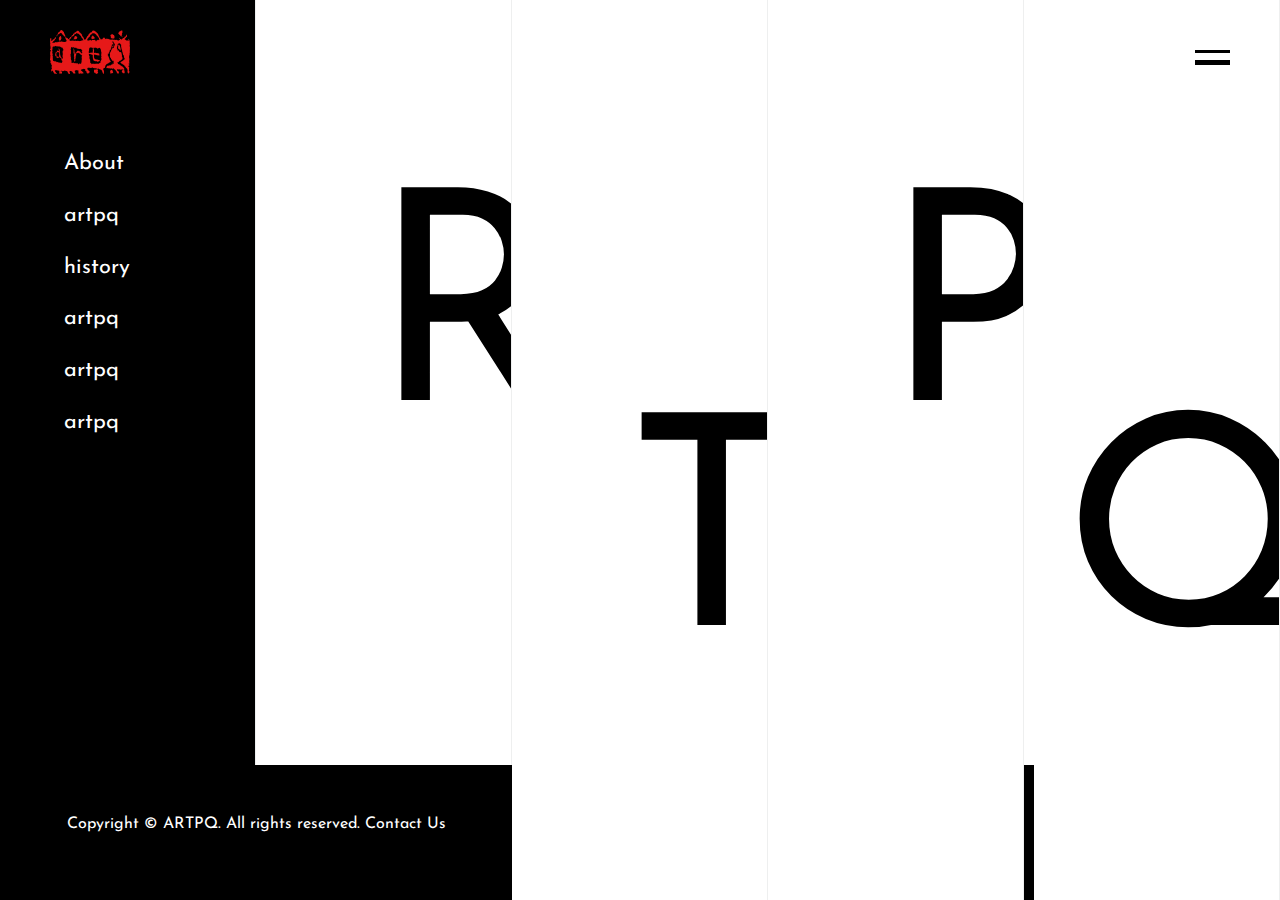
==== commit 72fd6e80: "update190611" ====
--- a/index.html
+++ b/index.html
@@ -8,7 +8,7 @@
   <link rel="stylesheet" href="css/common.css">
   <link rel="stylesheet" href="css/style.css">
   <link href="https://fonts.googleapis.com/css?family=Noto+Sans|Noto+Sans+KR" rel="stylesheet">
-  <link href="https://fonts.googleapis.com/css?family=Comfortaa" rel="stylesheet">
+  <link href="https://fonts.googleapis.com/css?family=Comfortaa|Josefin+Sans" rel="stylesheet">
   <script src="https://ajax.googleapis.com/ajax/libs/jquery/3.1.1/jquery.min.js"></script>
 </head>
 
@@ -20,8 +20,8 @@
     </a>
     <a href="#" class="#">
       <div class="menu-icon">
-        <span></span>
-        <span></span>
+        <span class="icon-span"></span>
+        <span class="icon-span"></span>
       </div>
     </a>
     <script type="text/javascript">
@@ -29,7 +29,7 @@
     </script>
     <!--푸터-->
     <div id="foot">
-      <p>Copyright © ARTPQ. All rights reserved. <a href="">Contact Us</a></p>
+      <p class="foottxt">Copyright © ARTPQ. All rights reserved. <a href="">Contact Us</a></p>
     </div>
     <!--그리드-->
     <div class="grid grid01">
--- a/css/style.css
+++ b/css/style.css
@@ -1,615 +1,949 @@
-  /**/
-  #container {
-    width: 100%;
-    height: 100vh;
-    position: relative;
-    font-family: 'Noto Sans KR', sans-serif;
-    font-family: 'Noto Sans', sans-serif;
-  }
-
-  #logo {
-    position: absolute;
-    left: 50px;
-    top: 30px;
-    z-index: 100;
-  }
-  #logo img {
-    width: 80px;
-  }
-  #logo02 {
-    position: absolute;
-    left: 50px;
-    top: 50%;
-    transform: translate(0%, -50%);
-    z-index: 100;
-  }
-  #logo02 img {
-    width: 80px;
-  }
-
-  /*burger*/
-  .menu-icon {
-    position: absolute;
-    width: 35px;
-    height: 20px;
-    right: 50px;
-    top: 50px;
-    z-index: 100;
-  }
-  .menu-icon span {
-    width: 35px;
-    background-color: black;
-    position: absolute;
-  }
-  .icon-span:first-child {
-    height: 3px;
-  }
-  .icon-span:last-child {
-    height: 5px;
-    top: 10px;
-  }
-  /*burger*/
-  /*sub-burger*/
-  .menu-icon02 {
-    position: absolute;
-    width: 35px;
-    height: 20px;
-    right: 50px;
-    top: 50%;
-    transform: translate(0%, -50%);
-    z-index: 100;
-  }
-  .menu-icon02 span {
-    width: 35px;
-    background-color: black;
-    position: absolute;
-  }
-  .icon-span02:first-child {
-    height: 3px;
-  }
-  .icon-span02:last-child {
-    height: 5px;
-    top: 10px;
-  }
-  /*sub-burger*/
-
-  /*서브top 1뎁스 메뉴*/
-  .sub-menu{
-    position: absolute;
-    top: 50px;
-    right: 120px;
-    z-index: 100;
-  }
-  .sub-menu ul{
-
-  }
-  .sub-menu ul li{
-    display: inline-block;
-    padding-right: 40px;
-  }
-  .sub-menu ul li a{
-    color: #fff;
-    cursor: pointer;
-    font-size: 20px;
-  }
-  /*서브top 1뎁스 메뉴*/
-
-  /*grid line
-  .line-area {
-    width: 100%;
-  }
-
-  .line {
-    width: 1px;
-    height: 100%;
-    background-color: #d8d8d8;
-    position: absolute;
-    z-index: 5;
-  }
-  .line01 {
-    margin-left: 20%;
-    margin-top: 0%;
-  }
-  .line02 {
-    margin-left: 40%;
-    margin-top: 0%;
-  }
-  .line03 {
-    margin-left: 60%;
-    margin-top: 0%;
-  }
-  .line04 {
-    margin-left: 80%;
-    margin-top: 0%;
-  }
-  /*grid line*/
-
-  /* 메뉴 */
-  .menu {
-    width: 100%;
-    height: 100%;
-    position: absolute;
-    background-color: #000;
-    opacity: 0;
-    transform: rotateY(-90deg);
-    transform-origin: 100% 0%;
-    transition: all 0.4s ease;
-    font-family: 'Comfortaa', cursive;
-  }
-  .menu .menu01 {
-
-  }
-  .menu ul {
-    padding: 60% 0 0 25%;
-  }
-  .menu ul li {
-    margin-bottom: 30px;
-  }
-  .menu ul li a {
-    color: #fff;
-    font-size: 1.7vw;
-    text-decoration: none;
-  }
-
-  .grid01:hover .menu {
-    opacity: 1;
-    transform: rotateY(0deg);
-  }
-  .grid02:hover .menu {
-    opacity: 1;
-    transform: rotateY(0deg);
-  }
-  .grid03:hover .menu {
-    opacity: 1;
-    transform: rotateY(0deg);
-  }
-  .grid04:hover .menu {
-    opacity: 1;
-    transform: rotateY(0deg);
-  }
-  .grid05:hover .menu {
-    opacity: 1;
-    transform: rotateY(0deg);
-  }
-
-  /*그리드*/
-  .grid {
-    width: 20%;
-    height: 100%;
-    border-right: 1px solid #eaeaea;
-    display: inline-block;
-    box-sizing: border-box;
-    float: left;
-    overflow: hidden;
-    position: relative;
-    z-index: 10;
-  }
-
-  .bar01 {
-    width: 10px;
-    height: 15%;
-    background-color: black;
-    position: absolute;
-    right: 0;
-  }
-
-  .bar02 {
-    width: 10px;
-    height: 15%;
-    background-color: black;
-    position: absolute;
-    left: 0;
-    bottom: 0;
-  }
-
-  .block01 {
-    width: 20%;
-    height: 50%;
-  }
-  .block02 {
-    width: 20%;
-    height: 20%;
-  }
-
-  .grid h1 {
-    font-family: 'Comfortaa', cursive;
-    font-size: 20vw;
-    height: 30%;
-    margin-left: 45%;
-  }
-
-  /*마지막 그리드 text만 마진값 변경*/
-  .grid05 h1 {
-    margin-left: 25%;
-  }
-
-  /*메인txt 슬라이드 애니메이션*/
-  .grid01 h1 {
-    animation: slide01 1.5s;
-  }
-  @keyframes slide01 {
-    from {
-      margin-left: 100%;
-    }
-    to {
-      margin-left: 45%;
-    }
-  }
-  .grid02 h1 {
-    animation: slide02 1.5s;
-  }
-  @keyframes slide02 {
-    from {
-      margin-top: -100%;
-    }
-    to {
-      margin-top: 0%;
-    }
-  }
-  .grid03 h1 {
-    animation: slide03 1.5s;
-  }
-  @keyframes slide03 {
-    from {
-      margin-left: 100%;
-    }
-    to {
-      margin-left: 45%;
-    }
-  }
-  .grid04 h1 {
-    animation: slide04 1.5s;
-  }
-  @keyframes slide04 {
-    from {
-      margin-top: -100%;
-    }
-    to {
-      margin-top: 0%;
-    }
-  }
-  .grid05 h1 {
-    animation: slide05 1.5s;
-  }
-  @keyframes slide05 {
-    from {
-      margin-left: 100%;
-    }
-    to {
-      margin-left: 25%;
-    }
-  }
-  .grid05 .bar01 {
-    animation: slide06 1.5s;
-  }
-  @keyframes slide06 {
-    from {
-      margin-top: 100%;
-    }
-    to {
-      margin-top: 25%;
-    }
-  }
-
-  /*서브 상단텍스트 타이핑 모션효과 start*/
-  .grid00 h1 {
-    animation: type 0.8s steps(5, end), blink 1s step-end infinite;
-    overflow: hidden;
-    white-space: nowrap;
-    border-right: 5px solid white;
-    width: 5.5ch;
-  }
-  @keyframes type {
-    0% {
-      width: 0ch;
-    }
-
-    100% {
-      width: 5.5ch;
-    }
-  }
-
-  @keyframes blink {
-    from, to {
-      border-color: transparent
-    }
-
-    50% {
-      border-color: white
-    }
-  }
-  /*서브 상단텍스트 타이핑 모션효과 end*/
-
-  /*tab-menu*/
-  .tab-menu {
-    width: 80%;
-    height: 15%;
-    background-color: white;
-    position: absolute;
-    bottom: 0px;
-    z-index: 50;
-    transition: width .2s;
-  }
-  .tab-menu ul {
-    list-style: none;
-    position: absolute;
-    width: 60%;
-    top: 50%;
-    left: 50%;
-    transform: translate(-50%,-50%);
-  }
-  .tab-menu ul li {
-    display: inline-block;
-    padding-left: 10%;
-  }
-  .tab-menu ul li a {
-    color: #000;
-    font-size: 20px;
-    cursor: pointer;
-  }
-  /*
-  .tab-menu .menu-icon{
-    visibility: hidden;
-  }
-  .tab-menu .menu-icon .shown{
-    visibility: visible;
-  }*/
-
-  /*tab02*/
-  .tab02{
-    width: 100%;
-    height: 100%;
-    position: relative;
-    text-align: center;
-  }
-  .tab02 ul{
-    font-size: 0;
-  }
-  .tab02 ul li{
-    display: inline-block;
-    width: 200px;
-    border: 1px solid #b1b1b1;
-    border-left: none;
-    font-size: 16px;
-  }
-  .tab02 ul li:first-child{
-    border-left: 1px solid #b1b1b1;
-  }
-  .tab02 ul li a{
-    padding: 15px 0;
-    display: block;
-    color: #000;
-  }
-
-  /* effect 7 */
-  .hover7 {
-    display: inline-block;
-  }
-
-  .hover7:hover .hover7__label:after, .hover7:focus .hover7__label:after {
-    transform: translate3d(0, 0, 0);
-  }
-
-  .hover7__label {
-    position: relative;
-    overflow: hidden;
-    padding-bottom: 15px;
-    display: inline-block;
-  }
-
-  .hover7__label:after {
-    content: "";
-    display: block;
-    width: 150px;
-    height: 2px;
-    background-color: #000;
-    position: absolute;
-    left: 0;
-    bottom: 0;
-    transform: translate3d(-120px, 0, 0);
-    transition: transform .2s ease-in;
-  }
-  /*tab-menu*/
-
-  #foot {
-    width: 40%;
-    height: 15%;
-    background-color: black;
-    position: absolute;
-    bottom: 0px;
-    z-index: 15;
-  }
-  #foot p {
-    color: white;
-    font-family: 'Comfortaa', cursive;
-    text-align: center;
-    margin-top: 10%;
-    font-size: -10vw;
-  }
-  #foot a{
-    color: #fff;
-  }
-
-  /*서브페이지*/
-  .movie {
-    width: 100%;
-    height: 100vh;
-    position: absolute;
-  }
-
-  #bg {
-    width: 100%;
-    height: 100vh;
-  }
-
-  .filter {
-    width: 100%;
-    height: 100%;
-    background-color: white;
-    opacity: 0.2;
-  }
-
-  #videobg {
-    position: absolute;
-    top: 0px;
-    left: 0px;
-    min-width: 100%;
-    min-height: 100%;
-    width: auto;
-    height: auto;
-    z-index: -100;
-  }
-
-  #container02 {
-    width: 100%;
-    height: 100vh;
-    background-color: #fff;
-  }
-  .cont01 {
-    width: 80%;
-    height: 800px;
-    margin-left: 10%;
-    position: relative;
-    margin-top: 30px;
-  }
-  .cont01-img01 {
-    width: 40%;
-    height: 600px;
-    position: absolute;
-  }
-  .cont01-img01 img {
-    position: absolute;
-    width: 370px;
-    height: 552px;
-    bottom: 40px;
-    right: 60px;
-    z-index: 3;
-  }
-  .cont01-bg {
-    width: 390px;
-    height: 465px;
-    background-color: #fff8e6;
-    position: absolute;
-    left: 40px;
-    bottom: 40px;
-    z-index: 2;
-  }
-  .cont01-bg:after{
-
-  }
-  .cont01-shadow{
-    width: 390px;
-    height: 465px;
-    background-color: #f1f1f1;
-    position: absolute;
-    bottom: 0px;
-  }
-  .cont01-txt01 {
-    font-size: 2vw;
-    width: 60%;
-    height: 300px;
-    position: absolute;
-    right: 0;
-    border: 1px solid #eaeaea;
-  }
-  .cont01-txt01 p {
-    font-size: 1.5vw;
-    font-weight: lighter;
-  }
-  .btn {
-    border: 1px solid #000;
-    width: 150px;
-  }
-  .btn a {
-    width: 100%;
-    font-size: 18px;
-    display: inline-block;
-    text-align: center;
-    text-decoration: none;
-    color: #000;
-    padding: 15px 0;
-  }
-  .bg-txt01 {
-    font-size: 10vw;
-    font-weight: bold;
-    color: #eaeaea;
-    font-family: 'Comfortaa', cursive;
-    position: absolute;
-  }
-
-
-
-/*mobile*/
-@media all and (max-width: 768px) {
-  #container {
-    width: 100%;
-    height: 100vh;
-    position: relative;
-    font-family: 'Noto Sans KR', sans-serif;
-    font-family: 'Noto Sans', sans-serif;
-  }
-
-  /*그리드*/
-  .grid {
-    width: 100%;
-    height: 16.6%;
-    /*  border-right: 1px solid #eaeaea; */
-    border-bottom: 1px solid #eaeaea;
-    display: inline-block;
-    box-sizing: border-box;
-    float: left;
-    overflow: hidden;
-    position: relative;
-    z-index: 10;
-  }
-
-  /*grid line
-  .line-area {
-    width: 100%;
-  }
-
-  .line {
-    width: 100%;
-    height: 1px;
-    background-color: #d8d8d8;
-    position: absolute;
-    z-index: 5;
-  }
-  .line01 {
-    margin-left: 0%;
-    margin-top: 20%;
-  }
-  .line02 {
-    margin-left: 0%;
-    margin-top: 40%;
-  }
-  .line03 {
-    margin-left: 0%;
-    margin-top: 60%;
-  }
-  .line04 {
-    margin-left: 0%;
-    margin-top: 80%;
-  }
-  /*grid line*/
-
-  #foot {
-    width: 100%;
-    height: 16.6%;
-    background-color: black;
-    position: absolute;
-    bottom: 0px;
-    z-index: 15;
-  }
-  #foot p {
-    color: white;
-    font-family: 'Comfortaa', cursive;
-    text-align: center;
-    margin-top: 10%;
-    font-size: -10vw;
-  }
-  #foot a{
-    color: #fff;
-  }
-
-}
+  /**/
+  #container {
+    width: 100%;
+    height: 100vh;
+    position: relative;
+    font-family: 'Noto Sans KR', sans-serif;
+    font-family: 'Noto Sans', sans-serif;
+  }
+
+  #logo {
+    position: absolute;
+    left: 50px;
+    top: 30px;
+    z-index: 100;
+    animation: logo-motion 4s;
+  }
+
+  @keyframes logo-motion {
+    from {
+      opacity: 0;
+    }
+
+    to {
+      opacity: 1;
+    }
+  }
+
+  #logo img {
+    width: 80px;
+  }
+
+  #logo02 {
+    position: absolute;
+    left: 50px;
+    top: 50%;
+    transform: translate(0%, -50%);
+    z-index: 100;
+  }
+
+  #logo02 img {
+    width: 80px;
+  }
+
+  /*burger*/
+  .menu-icon {
+    position: absolute;
+    width: 35px;
+    height: 20px;
+    right: 50px;
+    top: 50px;
+    z-index: 100;
+    animation: menu-motion 3s;
+  }
+
+  @keyframes menu-motion {
+    0% {
+      opacity: 0;
+    }
+
+    to {
+      opacity: 1;
+    }
+  }
+
+  .menu-icon span {
+    width: 35px;
+    background-color: black;
+    position: absolute;
+  }
+
+  .icon-span:first-child {
+    height: 3px;
+  }
+
+  .icon-span:last-child {
+    height: 5px;
+    top: 10px;
+  }
+
+  /*burger*/
+  /*sub-burger*/
+  .menu-icon02 {
+    position: absolute;
+    width: 35px;
+    height: 20px;
+    right: 50px;
+    top: 50%;
+    transform: translate(0%, -50%);
+    z-index: 100;
+  }
+
+  .menu-icon02 span {
+    width: 35px;
+    background-color: black;
+    position: absolute;
+  }
+
+  .icon-span02:first-child {
+    height: 3px;
+  }
+
+  .icon-span02:last-child {
+    height: 5px;
+    top: 10px;
+  }
+
+  /*sub-burger*/
+  /*서브top 1뎁스 메뉴*/
+  .sub-menu {
+    position: absolute;
+    top: 50px;
+    right: 120px;
+    z-index: 100;
+  }
+
+  .sub-menu ul {}
+
+  .sub-menu ul li {
+    display: inline-block;
+    padding-right: 40px;
+  }
+
+  .sub-menu ul li a {
+    color: #fff;
+    cursor: pointer;
+    font-size: 20px;
+  }
+
+  /*서브top 1뎁스 메뉴*/
+  /*grid line
+  .line-area {
+    width: 100%;
+  }
+
+  .line {
+    width: 1px;
+    height: 100%;
+    background-color: #d8d8d8;
+    position: absolute;
+    z-index: 5;
+  }
+  .line01 {
+    margin-left: 20%;
+    margin-top: 0%;
+  }
+  .line02 {
+    margin-left: 40%;
+    margin-top: 0%;
+  }
+  .line03 {
+    margin-left: 60%;
+    margin-top: 0%;
+  }
+  .line04 {
+    margin-left: 80%;
+    margin-top: 0%;
+  }
+  /*grid line*/
+  /* 메뉴 */
+  .menu {
+    width: 100%;
+    height: 100%;
+    position: absolute;
+    background-color: #000;
+    opacity: 0;
+    transform: rotateY(-90deg);
+    transform-origin: 100% 0%;
+    transition: all 0.4s ease;
+    font-family: 'Josefin Sans', sans-serif;
+  }
+
+  .menu .menu01 {}
+
+  .menu ul {
+    padding: 60% 0 0 25%;
+  }
+
+  .menu ul li {
+    margin-bottom: 30px;
+  }
+
+  .menu ul li a {
+    color: #fff;
+    font-size: 1.7vw;
+    text-decoration: none;
+  }
+
+  .grid01:hover .menu {
+    opacity: 1;
+    transform: rotateY(0deg);
+  }
+
+  .grid02:hover .menu {
+    opacity: 1;
+    transform: rotateY(0deg);
+  }
+
+  .grid03:hover .menu {
+    opacity: 1;
+    transform: rotateY(0deg);
+  }
+
+  .grid04:hover .menu {
+    opacity: 1;
+    transform: rotateY(0deg);
+  }
+
+  .grid05:hover .menu {
+    opacity: 1;
+    transform: rotateY(0deg);
+  }
+
+  /*그리드*/
+  .grid {
+    width: 20%;
+    height: 100%;
+    border-right: 1px solid rgba(31, 40, 35, 0.075);
+    display: inline-block;
+    box-sizing: border-box;
+    float: left;
+    overflow: hidden;
+    position: relative;
+    z-index: 10;
+  }
+
+  .bar01 {
+    width: 10px;
+    height: 15%;
+    background-color: black;
+    position: absolute;
+    right: 0;
+    animation: bar-motion 1.5s;
+  }
+
+  @keyframes bar-motion {
+    from {
+      top: -500px;
+    }
+
+    to {
+      top: 0px;
+    }
+  }
+
+  .bar02 {
+    width: 10px;
+    height: 15%;
+    background-color: black;
+    position: absolute;
+    left: 0;
+    bottom: 0;
+    animation: bar-motion02 1.5s;
+  }
+
+  @keyframes bar-motion02 {
+    from {
+      bottom: -500px;
+    }
+
+    to {
+      bottom: 0px;
+    }
+  }
+
+  .block01 {
+    width: 20%;
+    height: 45%;
+  }
+
+  .block02 {
+    width: 20%;
+    height: 20%;
+  }
+
+  .grid h1 {
+    font-family: 'Josefin Sans', sans-serif;
+    font-size: 23vw;
+    height: 30%;
+    margin-left: 45%;
+  }
+
+  /*마지막 그리드 text만 마진값 변경*/
+  .grid05 h1 {
+    margin-left: 15%;
+  }
+
+  /*메인txt 슬라이드 애니메이션*/
+  .grid01 h1 {
+    animation: slide01 1.5s;
+  }
+
+  @keyframes slide01 {
+    from {
+      margin-left: 100%;
+    }
+
+    to {
+      margin-left: 45%;
+    }
+  }
+
+  .grid02 h1 {
+    animation: slide02 1.5s;
+  }
+
+  @keyframes slide02 {
+    from {
+      margin-top: -100%;
+    }
+
+    to {
+      margin-top: 0%;
+    }
+  }
+
+  .grid03 h1 {
+    animation: slide03 1.5s;
+  }
+
+  @keyframes slide03 {
+    from {
+      margin-left: 100%;
+    }
+
+    to {
+      margin-left: 45%;
+    }
+  }
+
+  .grid04 h1 {
+    animation: slide04 1.5s;
+  }
+
+  @keyframes slide04 {
+    from {
+      margin-top: -100%;
+    }
+
+    to {
+      margin-top: 0%;
+    }
+  }
+
+  .grid05 h1 {
+    animation: slide05 1.5s;
+  }
+
+  @keyframes slide05 {
+    from {
+      margin-left: 100%;
+    }
+
+    to {
+      margin-left: 15%;
+    }
+  }
+
+  /*
+  .grid05 .bar01 {
+    animation: slide06 1.5s;
+  }
+  @keyframes slide06 {
+    from {
+      margin-top: 100%;
+    }
+    to {
+      margin-top: 25%;
+    }
+  }*/
+  /*서브 상단텍스트 타이핑 모션효과 start*/
+  .grid00 h1 {
+    animation: type 0.8s steps(5, end), blink 1s step-end infinite;
+    overflow: hidden;
+    white-space: nowrap;
+    border-right: 7px solid white;
+    width: 4.5ch;
+  }
+
+  @keyframes type {
+    0% {
+      width: 0ch;
+    }
+
+    100% {
+      width: 4.5ch;
+    }
+  }
+
+  @keyframes blink {
+    from, to {
+      border-color: transparent
+    }
+
+    50% {
+      border-color: white
+    }
+  }
+
+  /*서브 상단텍스트 타이핑 모션효과 end*/
+  /*tab-menu*/
+  .tab-menu {
+    width: 80%;
+    height: 15%;
+    background-color: white;
+    position: absolute;
+    bottom: 0px;
+    z-index: 50;
+    transition: width .2s;
+    animation: slide07 1.5s;
+  }
+
+  .tab-menu ul {
+    list-style: none;
+    position: absolute;
+    width: 60%;
+    top: 50%;
+    left: 50%;
+    transform: translate(-50%, -50%);
+  }
+
+  .tab-menu ul li {
+    display: inline-block;
+    padding-left: 10%;
+  }
+
+  .tab-menu ul li a {
+    color: #000;
+    font-size: 20px;
+    cursor: pointer;
+  }
+
+  /*
+  .tab-menu .menu-icon{
+    visibility: hidden;
+  }
+  .tab-menu .menu-icon .shown{
+    visibility: visible;
+  }*/
+  /*tab02*/
+  .tab02 {
+    width: 100%;
+    height: 100%;
+    position: relative;
+    text-align: center;
+  }
+
+  .tab02 ul {
+    font-size: 0;
+  }
+
+  .tab02 ul li {
+    display: inline-block;
+    width: 200px;
+    border: 1px solid #b1b1b1;
+    border-left: none;
+    font-size: 16px;
+  }
+
+  .tab02 ul li:first-child {
+    border-left: 1px solid #b1b1b1;
+  }
+
+  .tab02 ul li a {
+    padding: 15px 0;
+    display: block;
+    color: #000;
+  }
+
+  /* effect 7 */
+  .hover7 {
+    display: inline-block;
+  }
+
+  .hover7:hover .hover7__label:after, .hover7:focus .hover7__label:after {
+    transform: translate3d(0, 0, 0);
+  }
+
+  .hover7__label {
+    position: relative;
+    overflow: hidden;
+    padding-bottom: 15px;
+    display: inline-block;
+  }
+
+  .hover7__label:after {
+    content: "";
+    display: block;
+    width: 150px;
+    height: 2px;
+    background-color: #000;
+    position: absolute;
+    left: 0;
+    bottom: 0;
+    transform: translate3d(-120px, 0, 0);
+    transition: transform .2s ease-in;
+  }
+
+  /*tab-menu*/
+  #foot {
+    animation: slide07 1.5s;
+  }
+
+  @keyframes slide07 {
+    from {
+      transform: rotateY(90deg);
+      transform-origin: 0% 100%;
+    }
+
+    to {
+      transform: rotateY(0deg);
+      transform-origin: 0% 100%;
+    }
+  }
+
+  #foot {
+    width: 40%;
+    height: 15%;
+    background-color: black;
+    position: absolute;
+    bottom: 0px;
+    z-index: 15;
+  }
+
+  #foot p {
+    color: white;
+    font-family: 'Josefin Sans', sans-serif;
+    text-align: center;
+    margin-top: 10%;
+    font-size: -10vw;
+  }
+
+  #foot a {
+    color: #fff;
+  }
+
+  /*서브페이지*/
+  .movie {
+    width: 100%;
+    height: 100vh;
+    position: absolute;
+  }
+
+  #bg {
+    width: 100%;
+    height: 100vh;
+  }
+
+  .filter {
+    width: 100%;
+    height: 100%;
+    background-color: white;
+    opacity: 0.2;
+  }
+
+  #videobg {
+    position: absolute;
+    top: 0px;
+    left: 0px;
+    min-width: 100%;
+    min-height: 100%;
+    width: auto;
+    height: auto;
+    z-index: -100;
+  }
+
+  #container02 {
+    width: 100%;
+    height: 100vh;
+    background-color: #fff;
+  }
+
+  .cont-area {
+    position: relative;
+    top: 20%;
+  }
+
+  .cont01 {
+    width: 80%;
+    height: 800px;
+    margin-left: 10%;
+    position: relative;
+    margin-top: 100px;
+  }
+
+  .cont01-img01 {
+    width: 40%;
+    height: 600px;
+    position: absolute;
+  }
+
+  .cont-img {
+    position: absolute;
+    width: 370px;
+    height: 552px;
+    bottom: 40px;
+    right: 60px;
+    z-index: 3;
+    animation: appear-png 1.5s
+  }
+
+  @keyframes appear-png {
+    from {
+      opacity: 0;
+      margin-right: 50%;
+    }
+
+    to {
+      opacity: 1;
+      margin-right: 0%;
+    }
+  }
+
+  .cont01-img01 img {}
+
+  .cont01-bg {
+    width: 390px;
+    height: 465px;
+    background-color: #fff8e6;
+    position: absolute;
+    left: 40px;
+    bottom: 40px;
+    z-index: 2;
+    animation: appear 1.5s
+  }
+
+  .cont01-bg:after {}
+
+  .cont01-shadow {
+    width: 390px;
+    height: 465px;
+    background-color: #f1f1f1;
+    position: absolute;
+    bottom: 0px;
+    animation: appear 1.0s
+  }
+
+  @keyframes appear {
+    from {
+      transform: rotateY(90deg);
+      transform-origin: 0% 100%;
+    }
+
+    to {
+      transform: rotateY(0deg);
+      transform-origin: 0% 100%;
+    }
+  }
+
+  .cont01-txt01 {
+    font-size: 2vw;
+    width: 60%;
+    height: 300px;
+    position: absolute;
+    right: 0;
+    border: 1px solid #eaeaea;
+  }
+
+  .cont01-txt01 p {
+    font-size: 1.5vw;
+    font-weight: lighter;
+  }
+
+  .btn {
+    border: 1px solid #000;
+    width: 150px;
+  }
+
+  .btn a {
+    width: 100%;
+    font-size: 18px;
+    display: inline-block;
+    text-align: center;
+    text-decoration: none;
+    color: #000;
+    padding: 15px 0;
+  }
+
+  .bg-txt01 {
+    font-size: 10vw;
+    font-weight: bold;
+    color: #eaeaea;
+    font-family: 'Josefin Sans', sans-serif;
+    position: absolute;
+    bottom: 0px;
+    right: 0px;
+  }
+
+  /*mobile*/
+  @media all and (max-width: 768px) {
+    #container {
+      width: 100%;
+      height: 100vh;
+      position: relative;
+    /*  font-family: 'Noto Sans KR', sans-serif;
+      font-family: 'Noto Sans', sans-serif;*/
+    }
+
+    /*그리드*/
+    .grid {
+      width: 100%;
+      height: 16.6%;
+      /*  border-right: 1px solid #eaeaea; */
+      border-bottom: 1px solid #eaeaea;
+      display: inline-block;
+      box-sizing: border-box;
+      float: left;
+      overflow: hidden;
+      position: relative;
+      z-index: 10;
+    }
+
+    /* 메뉴 */
+    .menu {
+      width: 100%;
+      height: 100%;
+      position: absolute;
+      background-color: #000;
+      opacity: 0;
+      transform: rotateY(-90deg);
+      transform-origin: 100% 0%;
+      transition: all 0.4s ease;
+      font-family: 'Josefin Sans', sans-serif;
+      display: none;
+    }
+
+    .menu .menu01 {}
+
+    .menu ul {
+      padding: 60% 0 0 25%;
+    }
+
+    .menu ul li {
+      margin-bottom: 30px;
+    }
+
+    .menu ul li a {
+      color: #fff;
+      font-size: 1.7vw;
+      text-decoration: none;
+    }
+
+    .grid01:hover .menu {
+      opacity: 1;
+      transform: rotateY(0deg);
+    }
+
+    .grid02:hover .menu {
+      opacity: 1;
+      transform: rotateY(0deg);
+    }
+
+    .grid03:hover .menu {
+      opacity: 1;
+      transform: rotateY(0deg);
+    }
+
+    .grid04:hover .menu {
+      opacity: 1;
+      transform: rotateY(0deg);
+    }
+
+    .grid05:hover .menu {
+      opacity: 1;
+      transform: rotateY(0deg);
+    }
+
+    /*그리드*/
+    .bar01 {
+      width: 10px;
+      height: 15%;
+      background-color: black;
+      position: absolute;
+      right: 0;
+    }
+
+    .bar02 {
+      width: 10px;
+      height: 15%;
+      background-color: black;
+      position: absolute;
+      left: 0;
+      bottom: 0;
+    }
+
+    .block01 {
+      width: 20%;
+      height: 50%;
+      display: none;
+    }
+
+    .block02 {
+      width: 20%;
+      height: 20%;
+      display: none;
+    }
+
+    .grid h1 {
+      /*font-family: 'Comfortaa', cursive;*/
+      font-family: 'Josefin Sans', sans-serif;
+      font-size: 50vw;
+      height: 30%;
+      margin-left: 10%;
+    }
+
+    /*마지막 그리드 text만 마진값 변경*/
+    .grid05 h1 {
+      margin-left: 5%;
+    }
+
+    /*메인txt 슬라이드 애니메이션*/
+    .grid01 h1 {
+      animation: slide01 1.5s;
+      animation-timing-function: linear;
+    }
+
+    @keyframes slide01 {
+      from {
+        margin-left: -100%;
+      }
+
+      to {
+        margin-left: 10%;
+      }
+    }
+
+    .grid02 h1 {
+      animation: slide02 1.5s;
+      animation-timing-function: linear;
+    }
+
+    @keyframes slide02 {
+      from {
+        margin-left: -100%;
+      }
+
+      to {
+        margin-left: 10%;
+      }
+    }
+
+    .grid03 h1 {
+      animation: slide03 1.5s;
+      animation-timing-function: linear;
+    }
+
+    @keyframes slide03 {
+      from {
+        margin-left: -100%;
+      }
+
+      to {
+        margin-left: 10%;
+      }
+    }
+
+    .grid04 h1 {
+      animation: slide04 1.5s;
+      animation-timing-function: linear;
+    }
+
+    @keyframes slide04 {
+      from {
+        margin-left: -100%;
+      }
+
+      to {
+        margin-left: 10%;
+      }
+    }
+
+    .grid05 h1 {
+      animation: slide05 1.5s;
+      animation-timing-function: linear;
+    }
+
+    @keyframes slide05 {
+      from {
+        margin-left: -100%;
+      }
+
+      to {
+        margin-left: 5%;
+      }
+    }
+
+    .grid05 .bar01 {
+      animation: slide06 1.5s;
+    }
+
+    @keyframes slide06 {
+      from {
+        margin-top: 100%;
+      }
+
+      to {
+        margin-top: 25%;
+      }
+    }
+
+    /*grid line
+  .line-area {
+    width: 100%;
+  }
+
+  .line {
+    width: 100%;
+    height: 1px;
+    background-color: #d8d8d8;
+    position: absolute;
+    z-index: 5;
+  }
+  .line01 {
+    margin-left: 0%;
+    margin-top: 20%;
+  }
+  .line02 {
+    margin-left: 0%;
+    margin-top: 40%;
+  }
+  .line03 {
+    margin-left: 0%;
+    margin-top: 60%;
+  }
+  .line04 {
+    margin-left: 0%;
+    margin-top: 80%;
+  }
+  /*grid line*/
+    #foot {
+      width: 100%;
+      height: 16.6%;
+      background-color: black;
+      position: absolute;
+      bottom: 0px;
+      z-index: 15;
+    }
+
+    #foot p {
+      color: white;
+      font-family: 'Comfortaa', cursive;
+      text-align: center;
+      margin-top: 10%;
+      font-size: -10vw;
+    }
+
+    #foot a {
+      color: #fff;
+    }
+  }
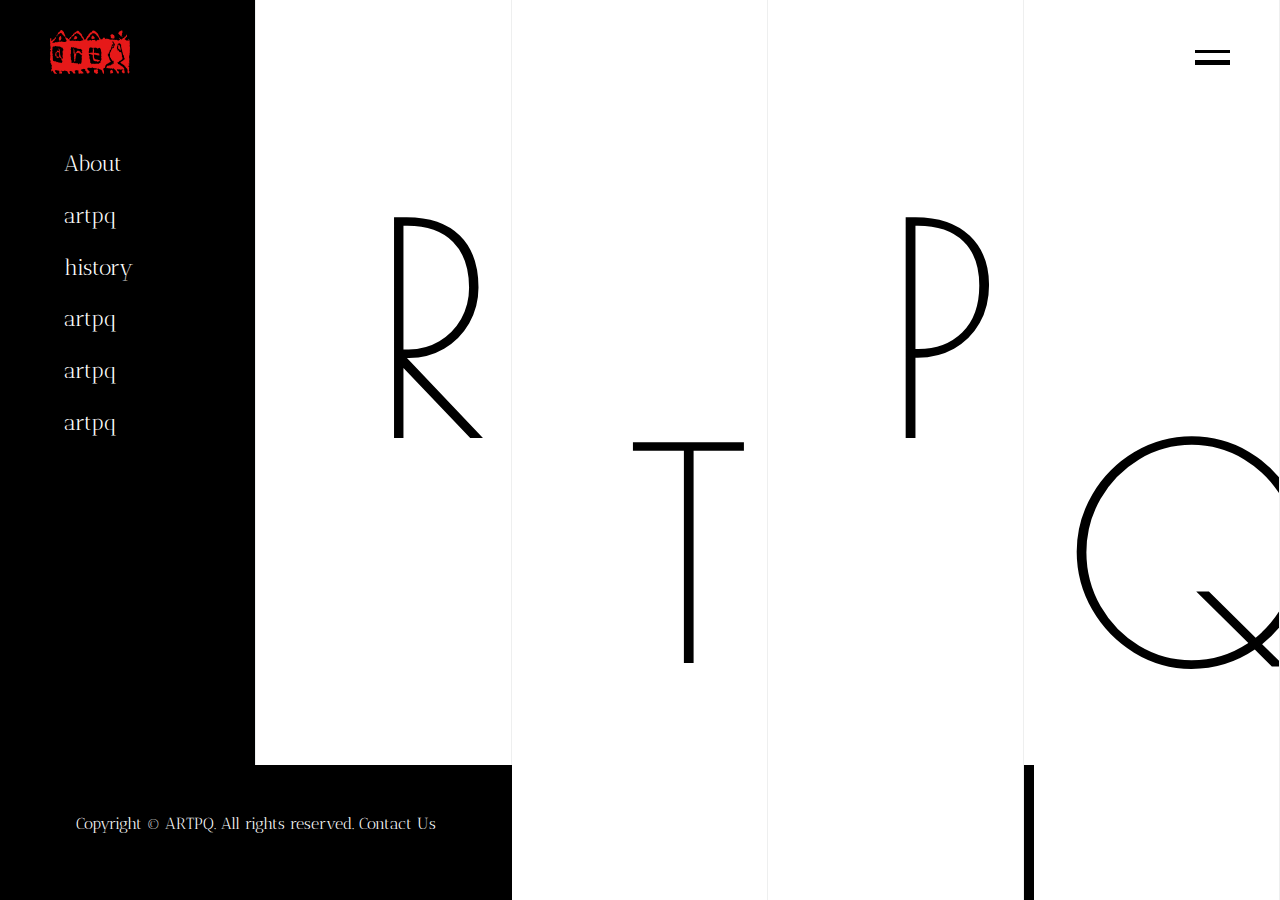
==== commit d84603f0: "update190709-메인폰트변경" ====
--- a/index.html
+++ b/index.html
@@ -9,6 +9,9 @@
   <link rel="stylesheet" href="css/style.css">
   <link href="https://fonts.googleapis.com/css?family=Noto+Sans|Noto+Sans+KR" rel="stylesheet">
   <link href="https://fonts.googleapis.com/css?family=Comfortaa|Josefin+Sans" rel="stylesheet">
+  <link href="https://fonts.googleapis.com/css?family=DM+Serif+Display&display=swap" rel="stylesheet">
+  <link href="https://fonts.googleapis.com/css?family=Antic+Didone|GFS+Didot&display=swap" rel="stylesheet">
+  <link href="https://fonts.googleapis.com/css?family=Amatic+SC|Montserrat+Alternates|Permanent+Marker|Playfair+Display+SC|Poiret+One&display=swap" rel="stylesheet">
   <script src="https://ajax.googleapis.com/ajax/libs/jquery/3.1.1/jquery.min.js"></script>
 </head>
 
--- a/css/style.css
+++ b/css/style.css
@@ -166,7 +166,8 @@
     transform: rotateY(-90deg);
     transform-origin: 100% 0%;
     transition: all 0.4s ease;
-    font-family: 'Josefin Sans', sans-serif;
+    font-family: 'Antic Didone', serif;
+    /*font-family: 'Josefin Sans', sans-serif;*/
   }
 
   .menu .menu01 {}
@@ -273,7 +274,15 @@
   }
 
   .grid h1 {
-    font-family: 'Josefin Sans', sans-serif;
+  /*  font-family: 'Amatic SC', cursive;
+    font-family: 'Permanent Marker', cursive;
+    font-family: 'Playfair Display SC', serif;*/
+    font-family: 'Poiret One', cursive;
+  /*font-family: 'Montserrat Alternates', sans-serif;
+    font-family: 'GFS Didot', serif;
+    font-family: 'Antic Didone', serif;*/
+    /*font-family: 'Comfortaa', cursive;*/
+    /*font-family: 'DM Serif Display', serif;*/
     font-size: 23vw;
     height: 30%;
     margin-left: 45%;
@@ -523,7 +532,8 @@
 
   #foot p {
     color: white;
-    font-family: 'Josefin Sans', sans-serif;
+    font-family: 'Antic Didone', serif;
+    /*font-family: 'Josefin Sans', sans-serif;*/
     text-align: center;
     margin-top: 10%;
     font-size: -10vw;
@@ -679,7 +689,8 @@
     font-size: 10vw;
     font-weight: bold;
     color: #eaeaea;
-    font-family: 'Josefin Sans', sans-serif;
+    font-family: 'Antic Didone', serif;
+    /*font-family: 'Josefin Sans', sans-serif;*/
     position: absolute;
     bottom: 0px;
     right: 0px;
@@ -719,7 +730,8 @@
       transform: rotateY(-90deg);
       transform-origin: 100% 0%;
       transition: all 0.4s ease;
-      font-family: 'Josefin Sans', sans-serif;
+      font-family: 'Antic Didone', serif;
+      /*font-family: 'Josefin Sans', sans-serif;*/
       display: none;
     }
 
@@ -795,8 +807,9 @@
     }
 
     .grid h1 {
-      /*font-family: 'Comfortaa', cursive;*/
-      font-family: 'Josefin Sans', sans-serif;
+      font-family: 'Poiret One', cursive;
+      /*font-family: 'Antic Didone', serif;
+      font-family: 'Comfortaa', cursive;*/
       font-size: 50vw;
       height: 30%;
       margin-left: 10%;
@@ -937,7 +950,8 @@
 
     #foot p {
       color: white;
-      font-family: 'Comfortaa', cursive;
+      font-family: 'Antic Didone', serif;
+      /*font-family: 'Comfortaa', cursive;*/
       text-align: center;
       margin-top: 10%;
       font-size: -10vw;
